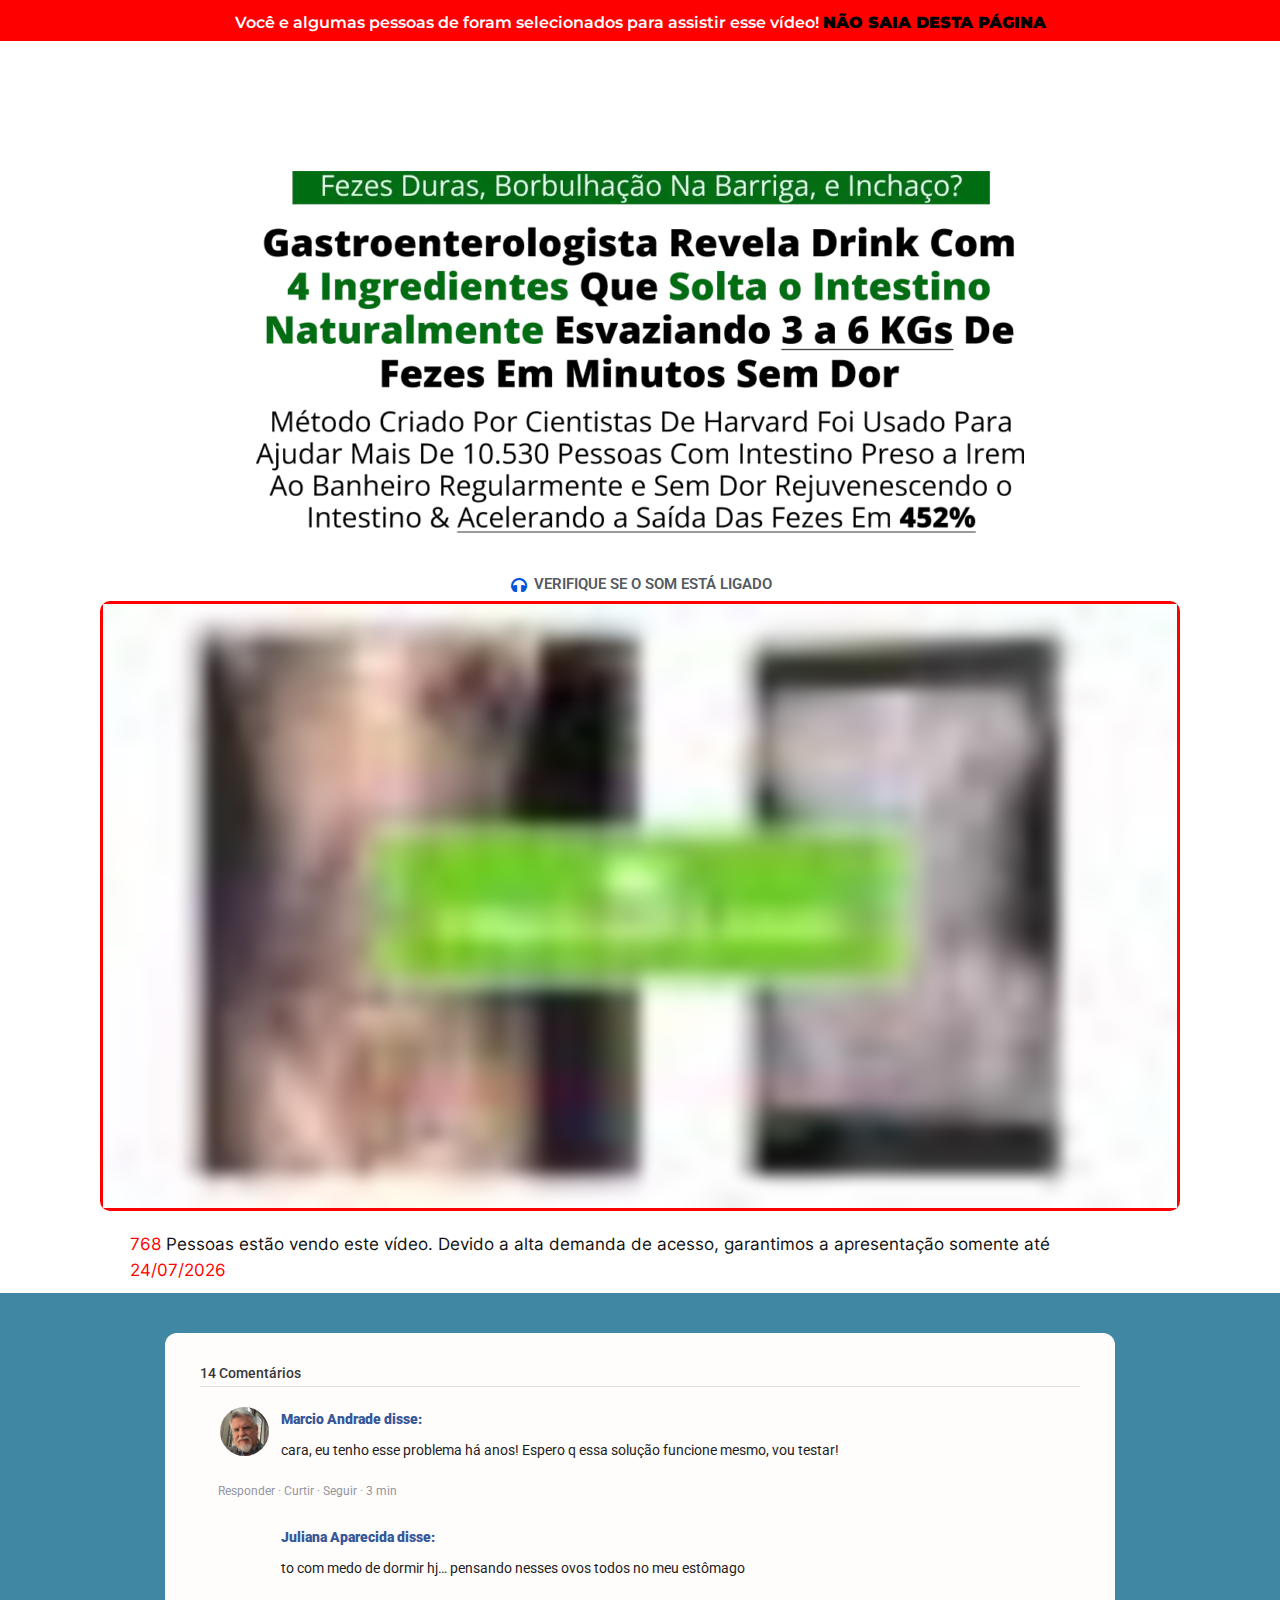
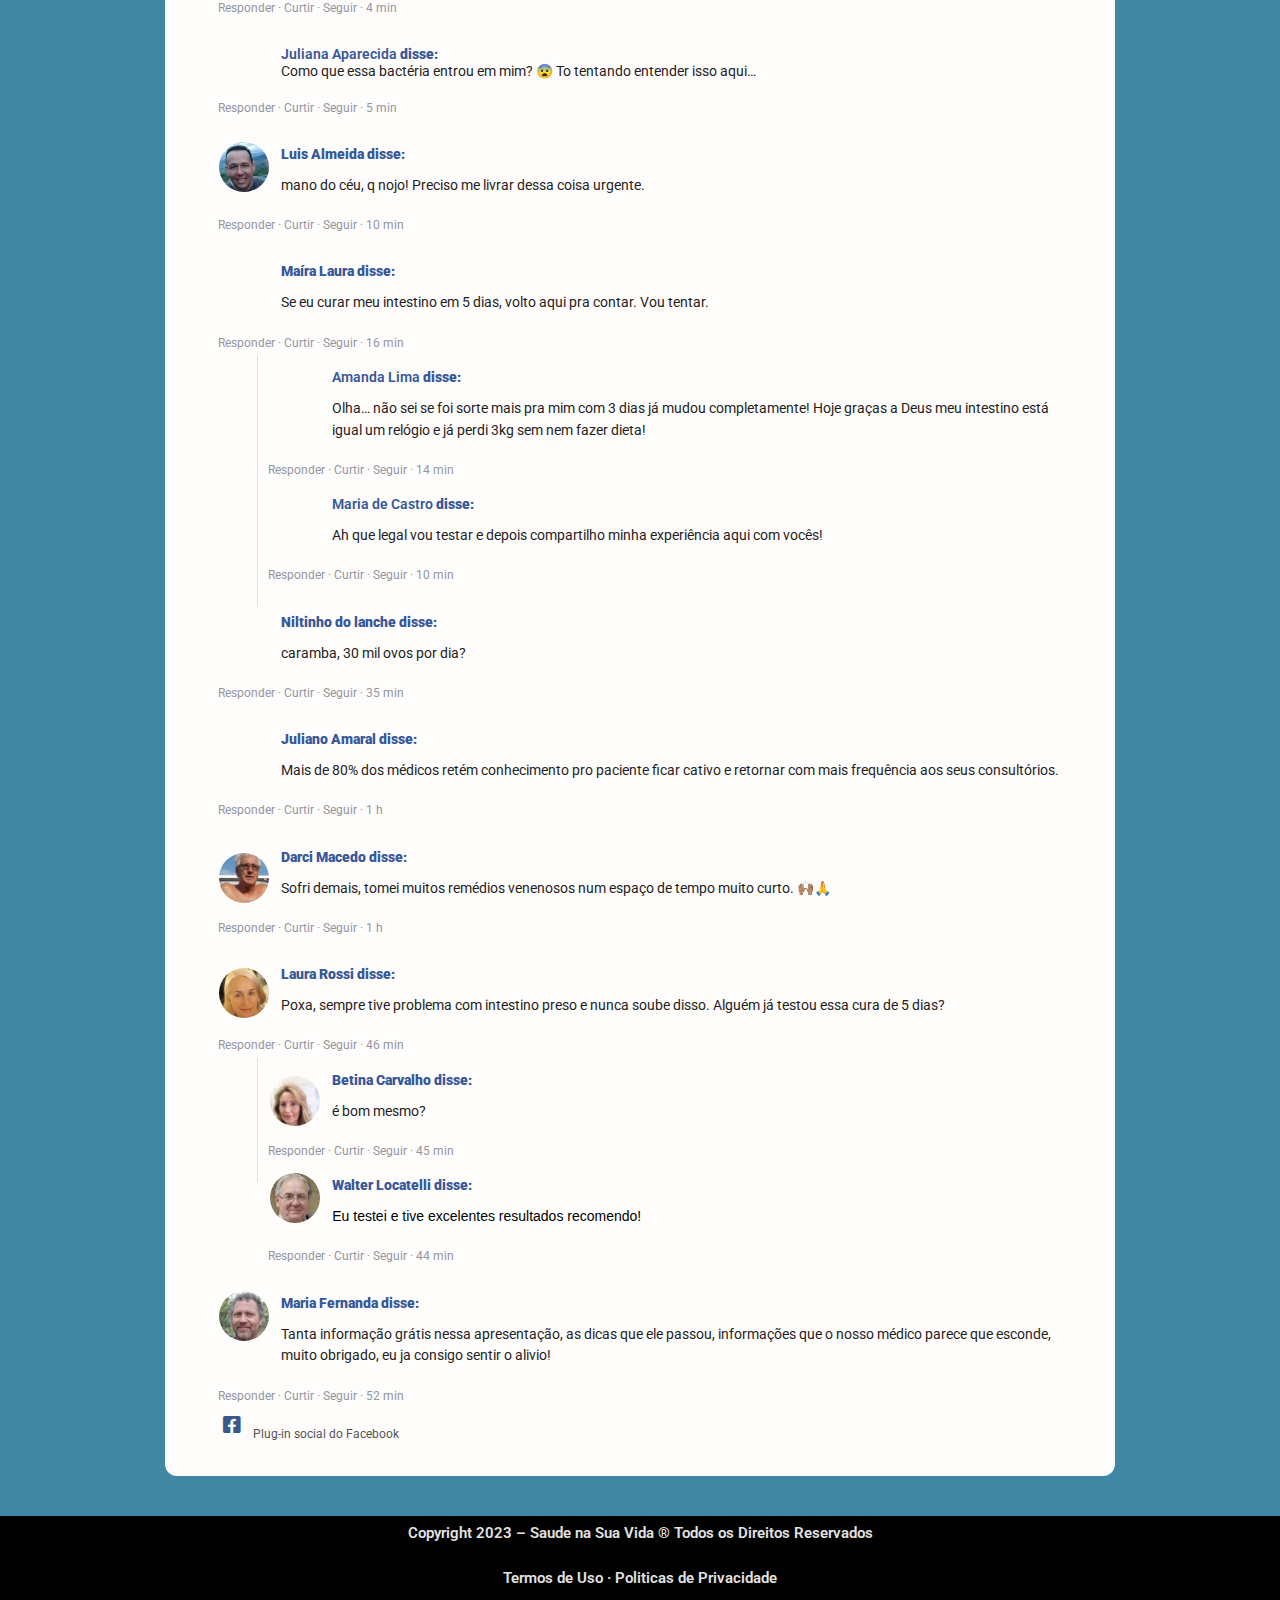
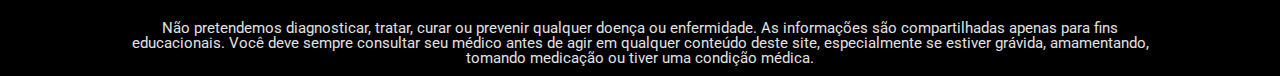
==== index.html @ 4ddf94df "Add files via upload" ====
<!DOCTYPE html><html lang="en-US"><head>
	<meta charset="UTF-8">
			<title>despertardigestivo – saudehoje.website</title>
		<meta name="viewport" content="width=device-width, initial-scale=1">
<meta name="robots" content="max-image-preview:large">
<title>despertardigestivo – saudehoje.website</title>
<link rel="alternate" type="application/rss+xml" title="saudehoje.website » Feed" href="https://saudehoje.website/?feed=rss2">
<link rel="alternate" type="application/rss+xml" title="saudehoje.website » Comments Feed" href="https://saudehoje.website/?feed=comments-rss2">
<script>
window._wpemojiSettings = {"baseUrl":"https:\/\/s.w.org\/images\/core\/emoji\/14.0.0\/72x72\/","ext":".png","svgUrl":"https:\/\/s.w.org\/images\/core\/emoji\/14.0.0\/svg\/","svgExt":".svg","source":{"concatemoji":"https:\/\/saudehoje.website\/wp-includes\/js\/wp-emoji-release.min.js?ver=6.4.2"}};
/*! This file is auto-generated */
!function(i,n){var o,s,e;function c(e){try{var t={supportTests:e,timestamp:(new Date).valueOf()};sessionStorage.setItem(o,JSON.stringify(t))}catch(e){}}function p(e,t,n){e.clearRect(0,0,e.canvas.width,e.canvas.height),e.fillText(t,0,0);var t=new Uint32Array(e.getImageData(0,0,e.canvas.width,e.canvas.height).data),r=(e.clearRect(0,0,e.canvas.width,e.canvas.height),e.fillText(n,0,0),new Uint32Array(e.getImageData(0,0,e.canvas.width,e.canvas.height).data));return t.every(function(e,t){return e===r[t]})}function u(e,t,n){switch(t){case"flag":return n(e,"\ud83c\udff3\ufe0f\u200d\u26a7\ufe0f","\ud83c\udff3\ufe0f\u200b\u26a7\ufe0f")?!1:!n(e,"\ud83c\uddfa\ud83c\uddf3","\ud83c\uddfa\u200b\ud83c\uddf3")&&!n(e,"\ud83c\udff4\udb40\udc67\udb40\udc62\udb40\udc65\udb40\udc6e\udb40\udc67\udb40\udc7f","\ud83c\udff4\u200b\udb40\udc67\u200b\udb40\udc62\u200b\udb40\udc65\u200b\udb40\udc6e\u200b\udb40\udc67\u200b\udb40\udc7f");case"emoji":return!n(e,"\ud83e\udef1\ud83c\udffb\u200d\ud83e\udef2\ud83c\udfff","\ud83e\udef1\ud83c\udffb\u200b\ud83e\udef2\ud83c\udfff")}return!1}function f(e,t,n){var r="undefined"!=typeof WorkerGlobalScope&&self instanceof WorkerGlobalScope?new OffscreenCanvas(300,150):i.createElement("canvas"),a=r.getContext("2d",{willReadFrequently:!0}),o=(a.textBaseline="top",a.font="600 32px Arial",{});return e.forEach(function(e){o[e]=t(a,e,n)}),o}function t(e){var t=i.createElement("script");t.src=e,t.defer=!0,i.head.appendChild(t)}"undefined"!=typeof Promise&&(o="wpEmojiSettingsSupports",s=["flag","emoji"],n.supports={everything:!0,everythingExceptFlag:!0},e=new Promise(function(e){i.addEventListener("DOMContentLoaded",e,{once:!0})}),new Promise(function(t){var n=function(){try{var e=JSON.parse(sessionStorage.getItem(o));if("object"==typeof e&&"number"==typeof e.timestamp&&(new Date).valueOf()<e.timestamp+604800&&"object"==typeof e.supportTests)return e.supportTests}catch(e){}return null}();if(!n){if("undefined"!=typeof Worker&&"undefined"!=typeof OffscreenCanvas&&"undefined"!=typeof URL&&URL.createObjectURL&&"undefined"!=typeof Blob)try{var e="postMessage("+f.toString()+"("+[JSON.stringify(s),u.toString(),p.toString()].join(",")+"));",r=new Blob([e],{type:"text/javascript"}),a=new Worker(URL.createObjectURL(r),{name:"wpTestEmojiSupports"});return void(a.onmessage=function(e){c(n=e.data),a.terminate(),t(n)})}catch(e){}c(n=f(s,u,p))}t(n)}).then(function(e){for(var t in e)n.supports[t]=e[t],n.supports.everything=n.supports.everything&&n.supports[t],"flag"!==t&&(n.supports.everythingExceptFlag=n.supports.everythingExceptFlag&&n.supports[t]);n.supports.everythingExceptFlag=n.supports.everythingExceptFlag&&!n.supports.flag,n.DOMReady=!1,n.readyCallback=function(){n.DOMReady=!0}}).then(function(){return e}).then(function(){var e;n.supports.everything||(n.readyCallback(),(e=n.source||{}).concatemoji?t(e.concatemoji):e.wpemoji&&e.twemoji&&(t(e.twemoji),t(e.wpemoji)))}))}((window,document),window._wpemojiSettings);
</script>
<style id="wp-emoji-styles-inline-css">

	img.wp-smiley, img.emoji {
		display: inline !important;
		border: none !important;
		box-shadow: none !important;
		height: 1em !important;
		width: 1em !important;
		margin: 0 0.07em !important;
		vertical-align: -0.1em !important;
		background: none !important;
		padding: 0 !important;
	}
</style>
<style id="wp-block-library-inline-css">
:root{--wp-admin-theme-color:#007cba;--wp-admin-theme-color--rgb:0,124,186;--wp-admin-theme-color-darker-10:#006ba1;--wp-admin-theme-color-darker-10--rgb:0,107,161;--wp-admin-theme-color-darker-20:#005a87;--wp-admin-theme-color-darker-20--rgb:0,90,135;--wp-admin-border-width-focus:2px;--wp-block-synced-color:#7a00df;--wp-block-synced-color--rgb:122,0,223}@media (min-resolution:192dpi){:root{--wp-admin-border-width-focus:1.5px}}.wp-element-button{cursor:pointer}:root{--wp--preset--font-size--normal:16px;--wp--preset--font-size--huge:42px}:root .has-very-light-gray-background-color{background-color:#eee}:root .has-very-dark-gray-background-color{background-color:#313131}:root .has-very-light-gray-color{color:#eee}:root .has-very-dark-gray-color{color:#313131}:root .has-vivid-green-cyan-to-vivid-cyan-blue-gradient-background{background:linear-gradient(135deg,#00d084,#0693e3)}:root .has-purple-crush-gradient-background{background:linear-gradient(135deg,#34e2e4,#4721fb 50%,#ab1dfe)}:root .has-hazy-dawn-gradient-background{background:linear-gradient(135deg,#faaca8,#dad0ec)}:root .has-subdued-olive-gradient-background{background:linear-gradient(135deg,#fafae1,#67a671)}:root .has-atomic-cream-gradient-background{background:linear-gradient(135deg,#fdd79a,#004a59)}:root .has-nightshade-gradient-background{background:linear-gradient(135deg,#330968,#31cdcf)}:root .has-midnight-gradient-background{background:linear-gradient(135deg,#020381,#2874fc)}.has-regular-font-size{font-size:1em}.has-larger-font-size{font-size:2.625em}.has-normal-font-size{font-size:var(--wp--preset--font-size--normal)}.has-huge-font-size{font-size:var(--wp--preset--font-size--huge)}.has-text-align-center{text-align:center}.has-text-align-left{text-align:left}.has-text-align-right{text-align:right}#end-resizable-editor-section{display:none}.aligncenter{clear:both}.items-justified-left{justify-content:flex-start}.items-justified-center{justify-content:center}.items-justified-right{justify-content:flex-end}.items-justified-space-between{justify-content:space-between}.screen-reader-text{clip:rect(1px,1px,1px,1px);word-wrap:normal!important;border:0;-webkit-clip-path:inset(50%);clip-path:inset(50%);height:1px;margin:-1px;overflow:hidden;padding:0;position:absolute;width:1px}.screen-reader-text:focus{clip:auto!important;background-color:#ddd;-webkit-clip-path:none;clip-path:none;color:#444;display:block;font-size:1em;height:auto;left:5px;line-height:normal;padding:15px 23px 14px;text-decoration:none;top:5px;width:auto;z-index:100000}html :where(.has-border-color){border-style:solid}html :where([style*=border-top-color]){border-top-style:solid}html :where([style*=border-right-color]){border-right-style:solid}html :where([style*=border-bottom-color]){border-bottom-style:solid}html :where([style*=border-left-color]){border-left-style:solid}html :where([style*=border-width]){border-style:solid}html :where([style*=border-top-width]){border-top-style:solid}html :where([style*=border-right-width]){border-right-style:solid}html :where([style*=border-bottom-width]){border-bottom-style:solid}html :where([style*=border-left-width]){border-left-style:solid}html :where(img[class*=wp-image-]){height:auto;max-width:100%}:where(figure){margin:0 0 1em}html :where(.is-position-sticky){--wp-admin--admin-bar--position-offset:var(--wp-admin--admin-bar--height,0px)}@media screen and (max-width:600px){html :where(.is-position-sticky){--wp-admin--admin-bar--position-offset:0px}}
</style>
<style id="global-styles-inline-css">
body{--wp--preset--color--black: #000000;--wp--preset--color--cyan-bluish-gray: #abb8c3;--wp--preset--color--white: #ffffff;--wp--preset--color--pale-pink: #f78da7;--wp--preset--color--vivid-red: #cf2e2e;--wp--preset--color--luminous-vivid-orange: #ff6900;--wp--preset--color--luminous-vivid-amber: #fcb900;--wp--preset--color--light-green-cyan: #7bdcb5;--wp--preset--color--vivid-green-cyan: #00d084;--wp--preset--color--pale-cyan-blue: #8ed1fc;--wp--preset--color--vivid-cyan-blue: #0693e3;--wp--preset--color--vivid-purple: #9b51e0;--wp--preset--color--base: #f9f9f9;--wp--preset--color--base-2: #ffffff;--wp--preset--color--contrast: #111111;--wp--preset--color--contrast-2: #636363;--wp--preset--color--contrast-3: #A4A4A4;--wp--preset--color--accent: #cfcabe;--wp--preset--color--accent-2: #c2a990;--wp--preset--color--accent-3: #d8613c;--wp--preset--color--accent-4: #b1c5a4;--wp--preset--color--accent-5: #b5bdbc;--wp--preset--gradient--vivid-cyan-blue-to-vivid-purple: linear-gradient(135deg,rgba(6,147,227,1) 0%,rgb(155,81,224) 100%);--wp--preset--gradient--light-green-cyan-to-vivid-green-cyan: linear-gradient(135deg,rgb(122,220,180) 0%,rgb(0,208,130) 100%);--wp--preset--gradient--luminous-vivid-amber-to-luminous-vivid-orange: linear-gradient(135deg,rgba(252,185,0,1) 0%,rgba(255,105,0,1) 100%);--wp--preset--gradient--luminous-vivid-orange-to-vivid-red: linear-gradient(135deg,rgba(255,105,0,1) 0%,rgb(207,46,46) 100%);--wp--preset--gradient--very-light-gray-to-cyan-bluish-gray: linear-gradient(135deg,rgb(238,238,238) 0%,rgb(169,184,195) 100%);--wp--preset--gradient--cool-to-warm-spectrum: linear-gradient(135deg,rgb(74,234,220) 0%,rgb(151,120,209) 20%,rgb(207,42,186) 40%,rgb(238,44,130) 60%,rgb(251,105,98) 80%,rgb(254,248,76) 100%);--wp--preset--gradient--blush-light-purple: linear-gradient(135deg,rgb(255,206,236) 0%,rgb(152,150,240) 100%);--wp--preset--gradient--blush-bordeaux: linear-gradient(135deg,rgb(254,205,165) 0%,rgb(254,45,45) 50%,rgb(107,0,62) 100%);--wp--preset--gradient--luminous-dusk: linear-gradient(135deg,rgb(255,203,112) 0%,rgb(199,81,192) 50%,rgb(65,88,208) 100%);--wp--preset--gradient--pale-ocean: linear-gradient(135deg,rgb(255,245,203) 0%,rgb(182,227,212) 50%,rgb(51,167,181) 100%);--wp--preset--gradient--electric-grass: linear-gradient(135deg,rgb(202,248,128) 0%,rgb(113,206,126) 100%);--wp--preset--gradient--midnight: linear-gradient(135deg,rgb(2,3,129) 0%,rgb(40,116,252) 100%);--wp--preset--gradient--gradient-1: linear-gradient(to bottom, #cfcabe 0%, #F9F9F9 100%);--wp--preset--gradient--gradient-2: linear-gradient(to bottom, #C2A990 0%, #F9F9F9 100%);--wp--preset--gradient--gradient-3: linear-gradient(to bottom, #D8613C 0%, #F9F9F9 100%);--wp--preset--gradient--gradient-4: linear-gradient(to bottom, #B1C5A4 0%, #F9F9F9 100%);--wp--preset--gradient--gradient-5: linear-gradient(to bottom, #B5BDBC 0%, #F9F9F9 100%);--wp--preset--gradient--gradient-6: linear-gradient(to bottom, #A4A4A4 0%, #F9F9F9 100%);--wp--preset--gradient--gradient-7: linear-gradient(to bottom, #cfcabe 50%, #F9F9F9 50%);--wp--preset--gradient--gradient-8: linear-gradient(to bottom, #C2A990 50%, #F9F9F9 50%);--wp--preset--gradient--gradient-9: linear-gradient(to bottom, #D8613C 50%, #F9F9F9 50%);--wp--preset--gradient--gradient-10: linear-gradient(to bottom, #B1C5A4 50%, #F9F9F9 50%);--wp--preset--gradient--gradient-11: linear-gradient(to bottom, #B5BDBC 50%, #F9F9F9 50%);--wp--preset--gradient--gradient-12: linear-gradient(to bottom, #A4A4A4 50%, #F9F9F9 50%);--wp--preset--font-size--small: 0.9rem;--wp--preset--font-size--medium: 1.05rem;--wp--preset--font-size--large: clamp(1.39rem, 1.39rem + ((1vw - 0.2rem) * 0.767), 1.85rem);--wp--preset--font-size--x-large: clamp(1.85rem, 1.85rem + ((1vw - 0.2rem) * 1.083), 2.5rem);--wp--preset--font-size--xx-large: clamp(2.5rem, 2.5rem + ((1vw - 0.2rem) * 1.283), 3.27rem);--wp--preset--font-family--body: "Inter", sans-serif;--wp--preset--font-family--heading: Cardo;--wp--preset--font-family--system-sans-serif: -apple-system, BlinkMacSystemFont, avenir next, avenir, segoe ui, helvetica neue, helvetica, Cantarell, Ubuntu, roboto, noto, arial, sans-serif;--wp--preset--font-family--system-serif: Iowan Old Style, Apple Garamond, Baskerville, Times New Roman, Droid Serif, Times, Source Serif Pro, serif, Apple Color Emoji, Segoe UI Emoji, Segoe UI Symbol;--wp--preset--spacing--10: 1rem;--wp--preset--spacing--20: min(1.5rem, 2vw);--wp--preset--spacing--30: min(2.5rem, 3vw);--wp--preset--spacing--40: min(4rem, 5vw);--wp--preset--spacing--50: min(6.5rem, 8vw);--wp--preset--spacing--60: min(10.5rem, 13vw);--wp--preset--shadow--natural: 6px 6px 9px rgba(0, 0, 0, 0.2);--wp--preset--shadow--deep: 12px 12px 50px rgba(0, 0, 0, 0.4);--wp--preset--shadow--sharp: 6px 6px 0px rgba(0, 0, 0, 0.2);--wp--preset--shadow--outlined: 6px 6px 0px -3px rgba(255, 255, 255, 1), 6px 6px rgba(0, 0, 0, 1);--wp--preset--shadow--crisp: 6px 6px 0px rgba(0, 0, 0, 1);}body { margin: 0;--wp--style--global--content-size: 620px;--wp--style--global--wide-size: 1280px; }.wp-site-blocks { padding-top: var(--wp--style--root--padding-top); padding-bottom: var(--wp--style--root--padding-bottom); }.has-global-padding { padding-right: var(--wp--style--root--padding-right); padding-left: var(--wp--style--root--padding-left); }.has-global-padding :where(.has-global-padding:not(.wp-block-block)) { padding-right: 0; padding-left: 0; }.has-global-padding > .alignfull { margin-right: calc(var(--wp--style--root--padding-right) * -1); margin-left: calc(var(--wp--style--root--padding-left) * -1); }.has-global-padding :where(.has-global-padding:not(.wp-block-block)) > .alignfull { margin-right: 0; margin-left: 0; }.has-global-padding > .alignfull:where(:not(.has-global-padding):not(.is-layout-flex):not(.is-layout-grid)) > :where([class*="wp-block-"]:not(.alignfull):not([class*="__"]),p,h1,h2,h3,h4,h5,h6,ul,ol) { padding-right: var(--wp--style--root--padding-right); padding-left: var(--wp--style--root--padding-left); }.has-global-padding :where(.has-global-padding) > .alignfull:where(:not(.has-global-padding)) > :where([class*="wp-block-"]:not(.alignfull):not([class*="__"]),p,h1,h2,h3,h4,h5,h6,ul,ol) { padding-right: 0; padding-left: 0; }.wp-site-blocks > .alignleft { float: left; margin-right: 2em; }.wp-site-blocks > .alignright { float: right; margin-left: 2em; }.wp-site-blocks > .aligncenter { justify-content: center; margin-left: auto; margin-right: auto; }:where(.wp-site-blocks) > * { margin-block-start: 1.2rem; margin-block-end: 0; }:where(.wp-site-blocks) > :first-child:first-child { margin-block-start: 0; }:where(.wp-site-blocks) > :last-child:last-child { margin-block-end: 0; }body { --wp--style--block-gap: 1.2rem; }:where(body .is-layout-flow)  > :first-child:first-child{margin-block-start: 0;}:where(body .is-layout-flow)  > :last-child:last-child{margin-block-end: 0;}:where(body .is-layout-flow)  > *{margin-block-start: 1.2rem;margin-block-end: 0;}:where(body .is-layout-constrained)  > :first-child:first-child{margin-block-start: 0;}:where(body .is-layout-constrained)  > :last-child:last-child{margin-block-end: 0;}:where(body .is-layout-constrained)  > *{margin-block-start: 1.2rem;margin-block-end: 0;}:where(body .is-layout-flex) {gap: 1.2rem;}:where(body .is-layout-grid) {gap: 1.2rem;}body .is-layout-flow > .alignleft{float: left;margin-inline-start: 0;margin-inline-end: 2em;}body .is-layout-flow > .alignright{float: right;margin-inline-start: 2em;margin-inline-end: 0;}body .is-layout-flow > .aligncenter{margin-left: auto !important;margin-right: auto !important;}body .is-layout-constrained > .alignleft{float: left;margin-inline-start: 0;margin-inline-end: 2em;}body .is-layout-constrained > .alignright{float: right;margin-inline-start: 2em;margin-inline-end: 0;}body .is-layout-constrained > .aligncenter{margin-left: auto !important;margin-right: auto !important;}body .is-layout-constrained > :where(:not(.alignleft):not(.alignright):not(.alignfull)){max-width: var(--wp--style--global--content-size);margin-left: auto !important;margin-right: auto !important;}body .is-layout-constrained > .alignwide{max-width: var(--wp--style--global--wide-size);}body .is-layout-flex{display: flex;}body .is-layout-flex{flex-wrap: wrap;align-items: center;}body .is-layout-flex > *{margin: 0;}body .is-layout-grid{display: grid;}body .is-layout-grid > *{margin: 0;}body{background-color: var(--wp--preset--color--base);color: var(--wp--preset--color--contrast);font-family: var(--wp--preset--font-family--body);font-size: var(--wp--preset--font-size--medium);font-style: normal;font-weight: 400;line-height: 1.55;--wp--style--root--padding-top: 0px;--wp--style--root--padding-right: var(--wp--preset--spacing--50);--wp--style--root--padding-bottom: 0px;--wp--style--root--padding-left: var(--wp--preset--spacing--50);}a:where(:not(.wp-element-button)){color: var(--wp--preset--color--contrast);text-decoration: underline;}a:where(:not(.wp-element-button)):hover{text-decoration: none;}h1, h2, h3, h4, h5, h6{color: var(--wp--preset--color--contrast);font-family: var(--wp--preset--font-family--heading);font-weight: 400;line-height: 1.2;}h1{font-size: var(--wp--preset--font-size--xx-large);line-height: 1.15;}h2{font-size: var(--wp--preset--font-size--x-large);}h3{font-size: var(--wp--preset--font-size--large);}h4{font-size: clamp(1.1rem, 1.1rem + ((1vw - 0.2rem) * 0.767), 1.5rem);}h5{font-size: var(--wp--preset--font-size--medium);}h6{font-size: var(--wp--preset--font-size--small);}.wp-element-button, .wp-block-button__link{background-color: var(--wp--preset--color--contrast);border-radius: .33rem;border-color: var(--wp--preset--color--contrast);border-width: 0;color: var(--wp--preset--color--base);font-family: inherit;font-size: var(--wp--preset--font-size--small);font-style: normal;font-weight: 500;line-height: inherit;padding-top: 0.6rem;padding-right: 1rem;padding-bottom: 0.6rem;padding-left: 1rem;text-decoration: none;}.wp-element-button:hover, .wp-block-button__link:hover{background-color: var(--wp--preset--color--contrast-2);border-color: var(--wp--preset--color--contrast-2);color: var(--wp--preset--color--base);}.wp-element-button:focus, .wp-block-button__link:focus{background-color: var(--wp--preset--color--contrast-2);border-color: var(--wp--preset--color--contrast-2);color: var(--wp--preset--color--base);outline-color: var(--wp--preset--color--contrast);outline-offset: 2px;outline-style: dotted;outline-width: 1px;}.wp-element-button:active, .wp-block-button__link:active{background-color: var(--wp--preset--color--contrast);color: var(--wp--preset--color--base);}.wp-element-caption, .wp-block-audio figcaption, .wp-block-embed figcaption, .wp-block-gallery figcaption, .wp-block-image figcaption, .wp-block-table figcaption, .wp-block-video figcaption{color: var(--wp--preset--color--contrast-2);font-family: var(--wp--preset--font-family--body);font-size: 0.8rem;}.has-black-color{color: var(--wp--preset--color--black) !important;}.has-cyan-bluish-gray-color{color: var(--wp--preset--color--cyan-bluish-gray) !important;}.has-white-color{color: var(--wp--preset--color--white) !important;}.has-pale-pink-color{color: var(--wp--preset--color--pale-pink) !important;}.has-vivid-red-color{color: var(--wp--preset--color--vivid-red) !important;}.has-luminous-vivid-orange-color{color: var(--wp--preset--color--luminous-vivid-orange) !important;}.has-luminous-vivid-amber-color{color: var(--wp--preset--color--luminous-vivid-amber) !important;}.has-light-green-cyan-color{color: var(--wp--preset--color--light-green-cyan) !important;}.has-vivid-green-cyan-color{color: var(--wp--preset--color--vivid-green-cyan) !important;}.has-pale-cyan-blue-color{color: var(--wp--preset--color--pale-cyan-blue) !important;}.has-vivid-cyan-blue-color{color: var(--wp--preset--color--vivid-cyan-blue) !important;}.has-vivid-purple-color{color: var(--wp--preset--color--vivid-purple) !important;}.has-base-color{color: var(--wp--preset--color--base) !important;}.has-base-2-color{color: var(--wp--preset--color--base-2) !important;}.has-contrast-color{color: var(--wp--preset--color--contrast) !important;}.has-contrast-2-color{color: var(--wp--preset--color--contrast-2) !important;}.has-contrast-3-color{color: var(--wp--preset--color--contrast-3) !important;}.has-accent-color{color: var(--wp--preset--color--accent) !important;}.has-accent-2-color{color: var(--wp--preset--color--accent-2) !important;}.has-accent-3-color{color: var(--wp--preset--color--accent-3) !important;}.has-accent-4-color{color: var(--wp--preset--color--accent-4) !important;}.has-accent-5-color{color: var(--wp--preset--color--accent-5) !important;}.has-black-background-color{background-color: var(--wp--preset--color--black) !important;}.has-cyan-bluish-gray-background-color{background-color: var(--wp--preset--color--cyan-bluish-gray) !important;}.has-white-background-color{background-color: var(--wp--preset--color--white) !important;}.has-pale-pink-background-color{background-color: var(--wp--preset--color--pale-pink) !important;}.has-vivid-red-background-color{background-color: var(--wp--preset--color--vivid-red) !important;}.has-luminous-vivid-orange-background-color{background-color: var(--wp--preset--color--luminous-vivid-orange) !important;}.has-luminous-vivid-amber-background-color{background-color: var(--wp--preset--color--luminous-vivid-amber) !important;}.has-light-green-cyan-background-color{background-color: var(--wp--preset--color--light-green-cyan) !important;}.has-vivid-green-cyan-background-color{background-color: var(--wp--preset--color--vivid-green-cyan) !important;}.has-pale-cyan-blue-background-color{background-color: var(--wp--preset--color--pale-cyan-blue) !important;}.has-vivid-cyan-blue-background-color{background-color: var(--wp--preset--color--vivid-cyan-blue) !important;}.has-vivid-purple-background-color{background-color: var(--wp--preset--color--vivid-purple) !important;}.has-base-background-color{background-color: var(--wp--preset--color--base) !important;}.has-base-2-background-color{background-color: var(--wp--preset--color--base-2) !important;}.has-contrast-background-color{background-color: var(--wp--preset--color--contrast) !important;}.has-contrast-2-background-color{background-color: var(--wp--preset--color--contrast-2) !important;}.has-contrast-3-background-color{background-color: var(--wp--preset--color--contrast-3) !important;}.has-accent-background-color{background-color: var(--wp--preset--color--accent) !important;}.has-accent-2-background-color{background-color: var(--wp--preset--color--accent-2) !important;}.has-accent-3-background-color{background-color: var(--wp--preset--color--accent-3) !important;}.has-accent-4-background-color{background-color: var(--wp--preset--color--accent-4) !important;}.has-accent-5-background-color{background-color: var(--wp--preset--color--accent-5) !important;}.has-black-border-color{border-color: var(--wp--preset--color--black) !important;}.has-cyan-bluish-gray-border-color{border-color: var(--wp--preset--color--cyan-bluish-gray) !important;}.has-white-border-color{border-color: var(--wp--preset--color--white) !important;}.has-pale-pink-border-color{border-color: var(--wp--preset--color--pale-pink) !important;}.has-vivid-red-border-color{border-color: var(--wp--preset--color--vivid-red) !important;}.has-luminous-vivid-orange-border-color{border-color: var(--wp--preset--color--luminous-vivid-orange) !important;}.has-luminous-vivid-amber-border-color{border-color: var(--wp--preset--color--luminous-vivid-amber) !important;}.has-light-green-cyan-border-color{border-color: var(--wp--preset--color--light-green-cyan) !important;}.has-vivid-green-cyan-border-color{border-color: var(--wp--preset--color--vivid-green-cyan) !important;}.has-pale-cyan-blue-border-color{border-color: var(--wp--preset--color--pale-cyan-blue) !important;}.has-vivid-cyan-blue-border-color{border-color: var(--wp--preset--color--vivid-cyan-blue) !important;}.has-vivid-purple-border-color{border-color: var(--wp--preset--color--vivid-purple) !important;}.has-base-border-color{border-color: var(--wp--preset--color--base) !important;}.has-base-2-border-color{border-color: var(--wp--preset--color--base-2) !important;}.has-contrast-border-color{border-color: var(--wp--preset--color--contrast) !important;}.has-contrast-2-border-color{border-color: var(--wp--preset--color--contrast-2) !important;}.has-contrast-3-border-color{border-color: var(--wp--preset--color--contrast-3) !important;}.has-accent-border-color{border-color: var(--wp--preset--color--accent) !important;}.has-accent-2-border-color{border-color: var(--wp--preset--color--accent-2) !important;}.has-accent-3-border-color{border-color: var(--wp--preset--color--accent-3) !important;}.has-accent-4-border-color{border-color: var(--wp--preset--color--accent-4) !important;}.has-accent-5-border-color{border-color: var(--wp--preset--color--accent-5) !important;}.has-vivid-cyan-blue-to-vivid-purple-gradient-background{background: var(--wp--preset--gradient--vivid-cyan-blue-to-vivid-purple) !important;}.has-light-green-cyan-to-vivid-green-cyan-gradient-background{background: var(--wp--preset--gradient--light-green-cyan-to-vivid-green-cyan) !important;}.has-luminous-vivid-amber-to-luminous-vivid-orange-gradient-background{background: var(--wp--preset--gradient--luminous-vivid-amber-to-luminous-vivid-orange) !important;}.has-luminous-vivid-orange-to-vivid-red-gradient-background{background: var(--wp--preset--gradient--luminous-vivid-orange-to-vivid-red) !important;}.has-very-light-gray-to-cyan-bluish-gray-gradient-background{background: var(--wp--preset--gradient--very-light-gray-to-cyan-bluish-gray) !important;}.has-cool-to-warm-spectrum-gradient-background{background: var(--wp--preset--gradient--cool-to-warm-spectrum) !important;}.has-blush-light-purple-gradient-background{background: var(--wp--preset--gradient--blush-light-purple) !important;}.has-blush-bordeaux-gradient-background{background: var(--wp--preset--gradient--blush-bordeaux) !important;}.has-luminous-dusk-gradient-background{background: var(--wp--preset--gradient--luminous-dusk) !important;}.has-pale-ocean-gradient-background{background: var(--wp--preset--gradient--pale-ocean) !important;}.has-electric-grass-gradient-background{background: var(--wp--preset--gradient--electric-grass) !important;}.has-midnight-gradient-background{background: var(--wp--preset--gradient--midnight) !important;}.has-gradient-1-gradient-background{background: var(--wp--preset--gradient--gradient-1) !important;}.has-gradient-2-gradient-background{background: var(--wp--preset--gradient--gradient-2) !important;}.has-gradient-3-gradient-background{background: var(--wp--preset--gradient--gradient-3) !important;}.has-gradient-4-gradient-background{background: var(--wp--preset--gradient--gradient-4) !important;}.has-gradient-5-gradient-background{background: var(--wp--preset--gradient--gradient-5) !important;}.has-gradient-6-gradient-background{background: var(--wp--preset--gradient--gradient-6) !important;}.has-gradient-7-gradient-background{background: var(--wp--preset--gradient--gradient-7) !important;}.has-gradient-8-gradient-background{background: var(--wp--preset--gradient--gradient-8) !important;}.has-gradient-9-gradient-background{background: var(--wp--preset--gradient--gradient-9) !important;}.has-gradient-10-gradient-background{background: var(--wp--preset--gradient--gradient-10) !important;}.has-gradient-11-gradient-background{background: var(--wp--preset--gradient--gradient-11) !important;}.has-gradient-12-gradient-background{background: var(--wp--preset--gradient--gradient-12) !important;}.has-small-font-size{font-size: var(--wp--preset--font-size--small) !important;}.has-medium-font-size{font-size: var(--wp--preset--font-size--medium) !important;}.has-large-font-size{font-size: var(--wp--preset--font-size--large) !important;}.has-x-large-font-size{font-size: var(--wp--preset--font-size--x-large) !important;}.has-xx-large-font-size{font-size: var(--wp--preset--font-size--xx-large) !important;}.has-body-font-family{font-family: var(--wp--preset--font-family--body) !important;}.has-heading-font-family{font-family: var(--wp--preset--font-family--heading) !important;}.has-system-sans-serif-font-family{font-family: var(--wp--preset--font-family--system-sans-serif) !important;}.has-system-serif-font-family{font-family: var(--wp--preset--font-family--system-serif) !important;}
.wp-block-calendar.wp-block-calendar table:where(:not(.has-text-color)) th{background-color:var(--wp--preset--color--contrast-2);color:var(--wp--preset--color--base);border-color:var(--wp--preset--color--contrast-2)}.wp-block-calendar table:where(:not(.has-text-color)) td{border-color:var(--wp--preset--color--contrast-2)}.wp-block-categories{}.wp-block-categories{list-style-type:none;}.wp-block-categories li{margin-bottom: 0.5rem;}.wp-block-post-comments-form{}.wp-block-post-comments-form textarea, .wp-block-post-comments-form input{border-radius:.33rem}.wp-block-loginout{}.wp-block-loginout input{border-radius:.33rem;padding:calc(0.667em + 2px);border:1px solid #949494;}.wp-block-post-terms{}.wp-block-post-terms .wp-block-post-terms__prefix{color: var(--wp--preset--color--contrast-2);}.wp-block-query-title{}.wp-block-query-title span{font-style: italic;}.wp-block-quote{}.wp-block-quote :where(p){margin-block-start:0;margin-block-end:calc(var(--wp--preset--spacing--10) + 0.5rem);}.wp-block-quote :where(:last-child){margin-block-end:0;}.wp-block-quote.has-text-align-right.is-style-plain, .rtl .is-style-plain.wp-block-quote:not(.has-text-align-center):not(.has-text-align-left){border-width: 0 2px 0 0;padding-left:calc(var(--wp--preset--spacing--20) + 0.5rem);padding-right:calc(var(--wp--preset--spacing--20) + 0.5rem);}.wp-block-quote.has-text-align-left.is-style-plain, body:not(.rtl) .is-style-plain.wp-block-quote:not(.has-text-align-center):not(.has-text-align-right){border-width: 0 0 0 2px;padding-left:calc(var(--wp--preset--spacing--20) + 0.5rem);padding-right:calc(var(--wp--preset--spacing--20) + 0.5rem)}.wp-block-search{}.wp-block-search .wp-block-search__input{border-radius:.33rem}.wp-block-separator{}.wp-block-separator:not(.is-style-wide):not(.is-style-dots):not(.alignwide):not(.alignfull){width: var(--wp--preset--spacing--60)}
</style>
<style id="wp-block-template-skip-link-inline-css">

		.skip-link.screen-reader-text {
			border: 0;
			clip: rect(1px,1px,1px,1px);
			clip-path: inset(50%);
			height: 1px;
			margin: -1px;
			overflow: hidden;
			padding: 0;
			position: absolute !important;
			width: 1px;
			word-wrap: normal !important;
		}

		.skip-link.screen-reader-text:focus {
			background-color: #eee;
			clip: auto !important;
			clip-path: none;
			color: #444;
			display: block;
			font-size: 1em;
			height: auto;
			left: 5px;
			line-height: normal;
			padding: 15px 23px 14px;
			text-decoration: none;
			top: 5px;
			width: auto;
			z-index: 100000;
		}
</style>
<link rel="stylesheet" id="elementor-icons-css" href="../saudehoje.website/wp-content/plugins/elementor/assets/lib/eicons/css/elementor-icons.min_ver%3D5.23.0.css" media="all">
<link rel="stylesheet" id="elementor-frontend-css" href="../saudehoje.website/wp-content/plugins/elementor/assets/css/frontend-lite.min_ver%3D3.17.3.css" media="all">
<link rel="stylesheet" id="swiper-css" href="../saudehoje.website/wp-content/plugins/elementor/assets/lib/swiper/v8/css/swiper.min_ver%3D8.4.5.css" media="all">
<link rel="stylesheet" id="elementor-post-7-css" href="../saudehoje.website/wp-content/uploads/elementor/css/post-7_ver%3D1700154233.css" media="all">
<link rel="stylesheet" id="elementor-pro-css" href="../saudehoje.website/wp-content/plugins/pro-elements/assets/css/frontend-lite.min_ver%3D3.8.0.css" media="all">
<link rel="stylesheet" id="elementor-global-css" href="../saudehoje.website/wp-content/uploads/elementor/css/global_ver%3D1700154233.css" media="all">
<link rel="stylesheet" id="elementor-post-17-css" href="../saudehoje.website/wp-content/uploads/elementor/css/post-17_ver%3D1705979746.css" media="all">
<link rel="stylesheet" id="google-fonts-1-css" href="https://fonts.googleapis.com/css?family=Roboto%3A100%2C100italic%2C200%2C200italic%2C300%2C300italic%2C400%2C400italic%2C500%2C500italic%2C600%2C600italic%2C700%2C700italic%2C800%2C800italic%2C900%2C900italic%7CRoboto+Slab%3A100%2C100italic%2C200%2C200italic%2C300%2C300italic%2C400%2C400italic%2C500%2C500italic%2C600%2C600italic%2C700%2C700italic%2C800%2C800italic%2C900%2C900italic%7CMontserrat%3A100%2C100italic%2C200%2C200italic%2C300%2C300italic%2C400%2C400italic%2C500%2C500italic%2C600%2C600italic%2C700%2C700italic%2C800%2C800italic%2C900%2C900italic&amp;display=swap&amp;ver=6.4.2" media="all">
<link rel="stylesheet" id="elementor-icons-shared-0-css" href="../saudehoje.website/wp-content/plugins/elementor/assets/lib/font-awesome/css/fontawesome.min_ver%3D5.15.3.css" media="all">
<link rel="stylesheet" id="elementor-icons-fa-solid-css" href="../saudehoje.website/wp-content/plugins/elementor/assets/lib/font-awesome/css/solid.min_ver%3D5.15.3.css" media="all">
<link rel="stylesheet" id="elementor-icons-fa-brands-css" href="../saudehoje.website/wp-content/plugins/elementor/assets/lib/font-awesome/css/brands.min_ver%3D5.15.3.css" media="all">
<link rel="preconnect" href="https://fonts.gstatic.com/" crossorigin=""><link rel="https://api.w.org/" href="https://saudehoje.website/index.php?rest_route=/"><link rel="alternate" type="application/json" href="https://saudehoje.website/index.php?rest_route=/wp/v2/pages/17"><link rel="EditURI" type="application/rsd+xml" title="RSD" href="https://saudehoje.website/xmlrpc.php?rsd">
<meta name="generator" content="WordPress 6.4.2">
<link rel="canonical" href="https://saudehoje.website/?page_id=17">
<link rel="shortlink" href="https://saudehoje.website/?p=17">
<link rel="alternate" type="application/json+oembed" href="https://saudehoje.website/index.php?rest_route=%2Foembed%2F1.0%2Fembed&amp;url=https%3A%2F%2Fsaudehoje.website%2F%3Fpage_id%3D17">
<link rel="alternate" type="text/xml+oembed" href="https://saudehoje.website/index.php?rest_route=%2Foembed%2F1.0%2Fembed&amp;url=https%3A%2F%2Fsaudehoje.website%2F%3Fpage_id%3D17&amp;format=xml">
<meta name="generator" content="Elementor 3.17.3; features: e_dom_optimization, e_optimized_assets_loading, e_optimized_css_loading, additional_custom_breakpoints, block_editor_assets_optimize, e_image_loading_optimization; settings: css_print_method-external, google_font-enabled, font_display-swap">
<style id="wp-fonts-local">
@font-face{font-family:Inter;font-style:normal;font-weight:300 900;font-display:fallback;src:url('../saudehoje.website/wp-content/themes/twentytwentyfour/assets/fonts/inter/Inter-VariableFont_slnt%2Cwght.woff2') format('woff2');font-stretch:normal;}
@font-face{font-family:Cardo;font-style:normal;font-weight:400;font-display:fallback;src:url('../saudehoje.website/wp-content/themes/twentytwentyfour/assets/fonts/cardo/cardo_normal_400.woff2') format('woff2');}
@font-face{font-family:Cardo;font-style:italic;font-weight:400;font-display:fallback;src:url('../saudehoje.website/wp-content/themes/twentytwentyfour/assets/fonts/cardo/cardo_italic_400.woff2') format('woff2');}
@font-face{font-family:Cardo;font-style:normal;font-weight:700;font-display:fallback;src:url('../saudehoje.website/wp-content/themes/twentytwentyfour/assets/fonts/cardo/cardo_normal_700.woff2') format('woff2');}
</style>
<link rel="icon" href="../saudehoje.website/wp-content/uploads/2023/11/icone-wordpress-150x150.jpg" sizes="32x32">
<link rel="icon" href="../saudehoje.website/wp-content/uploads/2023/11/icone-wordpress-300x300.jpg" sizes="192x192">
<link rel="apple-touch-icon" href="../saudehoje.website/wp-content/uploads/2023/11/icone-wordpress-300x300.jpg">
<meta name="msapplication-TileImage" content="https://saudehoje.website/wp-content/uploads/2023/11/icone-wordpress-300x300.jpg">
	<meta name="viewport" content="width=device-width, initial-scale=1.0, viewport-fit=cover"></head>
<body class="page-template page-template-elementor_canvas page page-id-17 wp-custom-logo wp-embed-responsive elementor-default elementor-template-canvas elementor-kit-7 elementor-page elementor-page-17">
			<div data-elementor-type="wp-page" data-elementor-id="17" class="elementor elementor-17">
									<section class="elementor-section elementor-top-section elementor-element elementor-element-7d9e1ebd elementor-section-boxed elementor-section-height-default elementor-section-height-default" data-id="7d9e1ebd" data-element_type="section" data-settings="{&quot;background_background&quot;:&quot;classic&quot;}">
						<div class="elementor-container elementor-column-gap-default">
					<div class="elementor-column elementor-col-100 elementor-top-column elementor-element elementor-element-a8e7d69" data-id="a8e7d69" data-element_type="column">
			<div class="elementor-widget-wrap elementor-element-populated">
								<div class="elementor-element elementor-element-2a008f29 elementor-widget elementor-widget-heading" data-id="2a008f29" data-element_type="widget" data-widget_type="heading.default">
				<div class="elementor-widget-container">
			<style>/*! elementor - v3.17.0 - 08-11-2023 */
.elementor-heading-title{padding:0;margin:0;line-height:1}.elementor-widget-heading .elementor-heading-title[class*=elementor-size-]>a{color:inherit;font-size:inherit;line-height:inherit}.elementor-widget-heading .elementor-heading-title.elementor-size-small{font-size:15px}.elementor-widget-heading .elementor-heading-title.elementor-size-medium{font-size:19px}.elementor-widget-heading .elementor-heading-title.elementor-size-large{font-size:29px}.elementor-widget-heading .elementor-heading-title.elementor-size-xl{font-size:39px}.elementor-widget-heading .elementor-heading-title.elementor-size-xxl{font-size:59px}</style><h2 class="elementor-heading-title elementor-size-default">Você e algumas pessoas de <b> <font color="#000000"> <span id="cidade"><b> </b></span> </font> </b> foram selecionados para assistir esse vídeo! <b> <font color="#000000">NÃO SAIA DESTA PÁGINA<b> </b> </font> </b></h2>		</div>
				</div>
				<div class="elementor-element elementor-element-391d2118 elementor-widget elementor-widget-html" data-id="391d2118" data-element_type="widget" data-widget_type="html.default">
				<div class="elementor-widget-container">
			<script>
    var request = new XMLHttpRequest();
    request.open('GET', 'https://wtfismyip.com/json', true);

    request.onload = function () {
        if (this.status >= 200 && this.status < 400) {
            var data = JSON.parse(this.response);
            let output = data.YourFuckingLocation.replace(/\,.+/g, "$'");
            document.getElementById("cidade").innerHTML = output;
        } else {}

    };
    request.onerror = function () {};
    request.send();
</script>
		</div>
				</div>
					</div>
		</div>
							</div>
		</section>
				<section class="elementor-section elementor-top-section elementor-element elementor-element-6bf0d441 elementor-section-boxed elementor-section-height-default elementor-section-height-default" data-id="6bf0d441" data-element_type="section" data-settings="{&quot;background_background&quot;:&quot;classic&quot;}">
						<div class="elementor-container elementor-column-gap-default">
					<div class="elementor-column elementor-col-100 elementor-top-column elementor-element elementor-element-66d6fc93" data-id="66d6fc93" data-element_type="column">
			<div class="elementor-widget-wrap elementor-element-populated">
								<div class="elementor-element elementor-element-53266de5 elementor-widget elementor-widget-html" data-id="53266de5" data-element_type="widget" data-widget_type="html.default">
				<div class="elementor-widget-container">
			<!-- Meta Pixel Code -->
<script>
!function(f,b,e,v,n,t,s)
{if(f.fbq)return;n=f.fbq=function(){n.callMethod?
n.callMethod.apply(n,arguments):n.queue.push(arguments)};
if(!f._fbq)f._fbq=n;n.push=n;n.loaded=!0;n.version='2.0';
n.queue=[];t=b.createElement(e);t.async=!0;
t.src=v;s=b.getElementsByTagName(e)[0];
s.parentNode.insertBefore(t,s)}(window, document,'script',
'https://connect.facebook.net/en_US/fbevents.js');
fbq('init', '861455748771921');
fbq('track', 'PageView');
</script>
<noscript><img height="1" width="1" style="display:none"
src="https://www.facebook.com/tr?id=861455748771921&ev=PageView&noscript=1"
/></noscript>
<!-- End Meta Pixel Code -->

		</div>
				</div>
				<div class="elementor-element elementor-element-b2f8648 elementor-widget elementor-widget-html" data-id="b2f8648" data-element_type="widget" data-widget_type="html.default">
				<div class="elementor-widget-container">
			<!-- Meta Pixel Code -->
<script>
!function(f,b,e,v,n,t,s)
{if(f.fbq)return;n=f.fbq=function(){n.callMethod?
n.callMethod.apply(n,arguments):n.queue.push(arguments)};
if(!f._fbq)f._fbq=n;n.push=n;n.loaded=!0;n.version='2.0';
n.queue=[];t=b.createElement(e);t.async=!0;
t.src=v;s=b.getElementsByTagName(e)[0];
s.parentNode.insertBefore(t,s)}(window, document,'script',
'https://connect.facebook.net/en_US/fbevents.js');
fbq('init', '393808502986768');
fbq('track', 'PageView');
</script>
<noscript><img height="1" width="1" style="display:none"
src="https://www.facebook.com/tr?id=393808502986768&ev=PageView&noscript=1"
/></noscript>
<!-- End Meta Pixel Code -->		</div>
				</div>
				<div class="elementor-element elementor-element-bae3852 elementor-widget elementor-widget-html" data-id="bae3852" data-element_type="widget" data-widget_type="html.default">
				<div class="elementor-widget-container">
			<!-- Meta Pixel Code -->
<script>
!function(f,b,e,v,n,t,s)
{if(f.fbq)return;n=f.fbq=function(){n.callMethod?
n.callMethod.apply(n,arguments):n.queue.push(arguments)};
if(!f._fbq)f._fbq=n;n.push=n;n.loaded=!0;n.version='2.0';
n.queue=[];t=b.createElement(e);t.async=!0;
t.src=v;s=b.getElementsByTagName(e)[0];
s.parentNode.insertBefore(t,s)}(window, document,'script',
'https://connect.facebook.net/en_US/fbevents.js');
fbq('init', '349636600995738');
fbq('track', 'PageView');
</script>
<noscript><img height="1" width="1" style="display:none"
src="https://www.facebook.com/tr?id=349636600995738&ev=PageView&noscript=1"
/></noscript>
<!-- End Meta Pixel Code -->

		</div>
				</div>
				<div class="elementor-element elementor-element-0b72587 elementor-widget elementor-widget-html" data-id="0b72587" data-element_type="widget" data-widget_type="html.default">
				<div class="elementor-widget-container">
			<!-- Meta Pixel Code -->
<script>
!function(f,b,e,v,n,t,s)
{if(f.fbq)return;n=f.fbq=function(){n.callMethod?
n.callMethod.apply(n,arguments):n.queue.push(arguments)};
if(!f._fbq)f._fbq=n;n.push=n;n.loaded=!0;n.version='2.0';
n.queue=[];t=b.createElement(e);t.async=!0;
t.src=v;s=b.getElementsByTagName(e)[0];
s.parentNode.insertBefore(t,s)}(window, document,'script',
'https://connect.facebook.net/en_US/fbevents.js');
fbq('init', '1005383583884809');
fbq('track', 'PageView');
</script>
<noscript><img loading="lazy" height="1" width="1" style="display:none"
src="https://www.facebook.com/tr?id=1005383583884809&ev=PageView&noscript=1"
/></noscript>
<!-- End Meta Pixel Code -->		</div>
				</div>
				<div class="elementor-element elementor-element-0a1fb6a elementor-widget elementor-widget-html" data-id="0a1fb6a" data-element_type="widget" data-widget_type="html.default">
				<div class="elementor-widget-container">
			<!-- Meta Pixel Code -->
<script>
!function(f,b,e,v,n,t,s)
{if(f.fbq)return;n=f.fbq=function(){n.callMethod?
n.callMethod.apply(n,arguments):n.queue.push(arguments)};
if(!f._fbq)f._fbq=n;n.push=n;n.loaded=!0;n.version='2.0';
n.queue=[];t=b.createElement(e);t.async=!0;
t.src=v;s=b.getElementsByTagName(e)[0];
s.parentNode.insertBefore(t,s)}(window, document,'script',
'https://connect.facebook.net/en_US/fbevents.js');
fbq('init', '712714804169229');
fbq('track', 'PageView');
</script>
<noscript><img loading="lazy" height="1" width="1" style="display:none"
src="https://www.facebook.com/tr?id=712714804169229&ev=PageView&noscript=1"
/></noscript>
<!-- End Meta Pixel Code -->		</div>
				</div>
				<div class="elementor-element elementor-element-05d6ff4 elementor-widget elementor-widget-html" data-id="05d6ff4" data-element_type="widget" data-widget_type="html.default">
				<div class="elementor-widget-container">
			<!-- Meta Pixel Code -->
<script>
!function(f,b,e,v,n,t,s)
{if(f.fbq)return;n=f.fbq=function(){n.callMethod?
n.callMethod.apply(n,arguments):n.queue.push(arguments)};
if(!f._fbq)f._fbq=n;n.push=n;n.loaded=!0;n.version='2.0';
n.queue=[];t=b.createElement(e);t.async=!0;
t.src=v;s=b.getElementsByTagName(e)[0];
s.parentNode.insertBefore(t,s)}(window, document,'script',
'https://connect.facebook.net/en_US/fbevents.js');
fbq('init', '856992392884615');
fbq('track', 'PageView');
</script>
<noscript><img loading="lazy" height="1" width="1" style="display:none"
src="https://www.facebook.com/tr?id=856992392884615&ev=PageView&noscript=1"
/></noscript>
<!-- End Meta Pixel Code -->		</div>
				</div>
				<div class="elementor-element elementor-element-6f54987e elementor-widget elementor-widget-image" data-id="6f54987e" data-element_type="widget" data-widget_type="image.default">
				<div class="elementor-widget-container">
			<style>/*! elementor - v3.17.0 - 08-11-2023 */
.elementor-widget-image{text-align:center}.elementor-widget-image a{display:inline-block}.elementor-widget-image a img[src$=".svg"]{width:48px}.elementor-widget-image img{vertical-align:middle;display:inline-block}</style>												<img loading="lazy" decoding="async" width="768" height="362" src="../saudehoje.website/wp-content/uploads/2023/11/HEADLINE-768x362.webp" class="attachment-medium_large size-medium_large wp-image-20" alt="" srcset="../saudehoje.website/wp-content/uploads/2023/11/HEADLINE-768x362.webp 768w, ../saudehoje.website/wp-content/uploads/2023/11/HEADLINE-300x141.webp 300w, ../saudehoje.website/wp-content/uploads/2023/11/HEADLINE.webp 991w" sizes="(max-width: 768px) 100vw, 768px">															</div>
				</div>
				<div class="elementor-element elementor-element-49081e6 elementor-align-center elementor-icon-list--layout-traditional elementor-list-item-link-full_width elementor-widget elementor-widget-icon-list" data-id="49081e6" data-element_type="widget" data-widget_type="icon-list.default">
				<div class="elementor-widget-container">
			<link rel="stylesheet" href="../saudehoje.website/wp-content/plugins/elementor/assets/css/widget-icon-list.min.css">		<ul class="elementor-icon-list-items">
							<li class="elementor-icon-list-item">
											<span class="elementor-icon-list-icon">
							<i aria-hidden="true" class="fas fa-headphones"></i>						</span>
										<span class="elementor-icon-list-text">VERIFIQUE SE O SOM ESTÁ LIGADO</span>
									</li>
						</ul>
				</div>
				</div>
				<div class="elementor-element elementor-element-72799d04 elementor-widget__width-inherit elementor-widget elementor-widget-html" data-id="72799d04" data-element_type="widget" data-widget_type="html.default">
				<div class="elementor-widget-container">
			<div id="vid_65560536f095420009af80a6" style="position:relative;width:100%;padding: 56.25% 0 0;"><img decoding="async" id="thumb_65560536f095420009af80a6" src="../images.converteai.net/1f452fd6-ebbd-4c60-ada1-bcc0f357cd44/players/65560536f095420009af80a6/thumbnail.jpg" style="position:absolute;top:0;left:0;width:100%;height:100%;object-fit:cover;display:block;"><div id="backdrop_65560536f095420009af80a6" style="position:absolute;top:0;width:100%;height:100%;-webkit-backdrop-filter:blur(5px);backdrop-filter:blur(5px);"></div></div><script type="text/javascript" id="scr_65560536f095420009af80a6">var s=document.createElement("script");s.src="https://scripts.converteai.net/1f452fd6-ebbd-4c60-ada1-bcc0f357cd44/players/65560536f095420009af80a6/player.js",s.async=!0,document.head.appendChild(s);</script>		</div>
				</div>
				<div class="elementor-element elementor-element-16912e94 elementor-widget elementor-widget-html" data-id="16912e94" data-element_type="widget" data-widget_type="html.default">
				<div class="elementor-widget-container">
			<div id="viewers">
<span style="color:#FF0000"><span></span></span><span style="color:#FFFFF"><span></span> Pessoas estão vendo este vídeo. Devido a alta demanda de acesso, garantimos a apresentação somente até <span style="color:#FF0000"><span id="descounttime"></span></span>

<script language="javascript">

var getdayMonth = new Array("01", "02", "03", "04", "05", "06", "07","08", "09", "10", "11", "12");
var getNow = new Date();
var dayOfTheWeek = getNow.getDay();
getNow.setTime(getNow.getTime() - 0 * 24 * 60 * 60 * 1000);
document.getElementById("descounttime").innerHTML =  getNow.getDate() + "/" + getdayMonth[(getNow.getMonth())] + "/" + getNow.getFullYear();

</script>

<script>
  document.querySelectorAll("#viewers span")[0].innerHTML = getUsersView();

  setInterval(() => {
    updatesUsersView();
  }, 2500);

  function getUsersView() {
    return Math.floor(Math.random() * (Math.floor(910) - Math.ceil(690))) + Math.ceil(690);
  }

  function updatesUsersView() {
    var currentUsers = document.querySelectorAll("#viewers span")[0].innerHTML;
    var users = Math.floor(Math.random() * (Math.floor(40) - Math.ceil(-40))) + Math.ceil(-40);
    currentUsers = parseInt(currentUsers) < 690 ? parseInt(currentUsers) + users * user : parseInt(currentUsers) + users;
    document.querySelectorAll("#viewers span")[0].innerHTML = currentUsers;
  }
</script>
		</span></div>
				</div>
				<div class="elementor-element elementor-element-220d14bc esconder elementor-widget elementor-widget-image" data-id="220d14bc" data-element_type="widget" data-widget_type="image.default">
				<div class="elementor-widget-container">
																<a href="https://pay.kiwify.com.br/Sj5rMV0">
							<img loading="lazy" decoding="async" width="765" height="339" src="../saudehoje.website/wp-content/uploads/2023/11/BOTAO.webp" class="attachment-large size-large wp-image-21" alt="" srcset="../saudehoje.website/wp-content/uploads/2023/11/BOTAO.webp 765w, ../saudehoje.website/wp-content/uploads/2023/11/BOTAO-300x133.webp 300w" sizes="(max-width: 765px) 100vw, 765px">								</a>
															</div>
				</div>
				<div class="elementor-element elementor-element-1c273765 elementor-widget elementor-widget-html" data-id="1c273765" data-element_type="widget" data-widget_type="html.default">
				<div class="elementor-widget-container">
			<script src="../ajax.googleapis.com/ajax/libs/jquery/3.5.1/jquery.min.js"></script>


<!--Início do codigo para delay de conteudo-->
<style>
    .esconder {
        display: none;
    }
</style>

<script>
        $(document).ready(function() {
        setTimeout(() => {
            $('.esconder').fadeIn('slow');
        }, 298 * 1 * 5460) // 30 é a quantidade em segundos do delay
    })
</script>
<!--Fim do codigo para delay de conteudo-->
		</div>
				</div>
					</div>
		</div>
							</div>
		</div></section>
				<section class="elementor-section elementor-top-section elementor-element elementor-element-4216cd16 elementor-section-boxed elementor-section-height-default elementor-section-height-default" data-id="4216cd16" data-element_type="section" data-settings="{&quot;background_background&quot;:&quot;classic&quot;}">
							<div class="elementor-background-overlay"></div>
							<div class="elementor-container elementor-column-gap-default">
					<div class="elementor-column elementor-col-100 elementor-top-column elementor-element elementor-element-6284003f" data-id="6284003f" data-element_type="column" data-settings="{&quot;background_background&quot;:&quot;classic&quot;}">
			<div class="elementor-widget-wrap elementor-element-populated">
								<section class="elementor-section elementor-inner-section elementor-element elementor-element-76cf5b2e elementor-section-boxed elementor-section-height-default elementor-section-height-default" data-id="76cf5b2e" data-element_type="section">
						<div class="elementor-container elementor-column-gap-default">
					<div class="elementor-column elementor-col-100 elementor-inner-column elementor-element elementor-element-7213679e" data-id="7213679e" data-element_type="column">
			<div class="elementor-widget-wrap elementor-element-populated">
								<div class="elementor-element elementor-element-50fad609 elementor-widget elementor-widget-heading" data-id="50fad609" data-element_type="widget" data-widget_type="heading.default">
				<div class="elementor-widget-container">
			<h2 class="elementor-heading-title elementor-size-default">14 Comentários</h2>		</div>
				</div>
				<div class="elementor-element elementor-element-283bde4d elementor-widget-divider--view-line elementor-widget elementor-widget-divider" data-id="283bde4d" data-element_type="widget" data-widget_type="divider.default">
				<div class="elementor-widget-container">
			<style>/*! elementor - v3.17.0 - 08-11-2023 */
.elementor-widget-divider{--divider-border-style:none;--divider-border-width:1px;--divider-color:#0c0d0e;--divider-icon-size:20px;--divider-element-spacing:10px;--divider-pattern-height:24px;--divider-pattern-size:20px;--divider-pattern-url:none;--divider-pattern-repeat:repeat-x}.elementor-widget-divider .elementor-divider{display:flex}.elementor-widget-divider .elementor-divider__text{font-size:15px;line-height:1;max-width:95%}.elementor-widget-divider .elementor-divider__element{margin:0 var(--divider-element-spacing);flex-shrink:0}.elementor-widget-divider .elementor-icon{font-size:var(--divider-icon-size)}.elementor-widget-divider .elementor-divider-separator{display:flex;margin:0;direction:ltr}.elementor-widget-divider--view-line_icon .elementor-divider-separator,.elementor-widget-divider--view-line_text .elementor-divider-separator{align-items:center}.elementor-widget-divider--view-line_icon .elementor-divider-separator:after,.elementor-widget-divider--view-line_icon .elementor-divider-separator:before,.elementor-widget-divider--view-line_text .elementor-divider-separator:after,.elementor-widget-divider--view-line_text .elementor-divider-separator:before{display:block;content:"";border-bottom:0;flex-grow:1;border-top:var(--divider-border-width) var(--divider-border-style) var(--divider-color)}.elementor-widget-divider--element-align-left .elementor-divider .elementor-divider-separator>.elementor-divider__svg:first-of-type{flex-grow:0;flex-shrink:100}.elementor-widget-divider--element-align-left .elementor-divider-separator:before{content:none}.elementor-widget-divider--element-align-left .elementor-divider__element{margin-left:0}.elementor-widget-divider--element-align-right .elementor-divider .elementor-divider-separator>.elementor-divider__svg:last-of-type{flex-grow:0;flex-shrink:100}.elementor-widget-divider--element-align-right .elementor-divider-separator:after{content:none}.elementor-widget-divider--element-align-right .elementor-divider__element{margin-right:0}.elementor-widget-divider:not(.elementor-widget-divider--view-line_text):not(.elementor-widget-divider--view-line_icon) .elementor-divider-separator{border-top:var(--divider-border-width) var(--divider-border-style) var(--divider-color)}.elementor-widget-divider--separator-type-pattern{--divider-border-style:none}.elementor-widget-divider--separator-type-pattern.elementor-widget-divider--view-line .elementor-divider-separator,.elementor-widget-divider--separator-type-pattern:not(.elementor-widget-divider--view-line) .elementor-divider-separator:after,.elementor-widget-divider--separator-type-pattern:not(.elementor-widget-divider--view-line) .elementor-divider-separator:before,.elementor-widget-divider--separator-type-pattern:not([class*=elementor-widget-divider--view]) .elementor-divider-separator{width:100%;min-height:var(--divider-pattern-height);-webkit-mask-size:var(--divider-pattern-size) 100%;mask-size:var(--divider-pattern-size) 100%;-webkit-mask-repeat:var(--divider-pattern-repeat);mask-repeat:var(--divider-pattern-repeat);background-color:var(--divider-color);-webkit-mask-image:var(--divider-pattern-url);mask-image:var(--divider-pattern-url)}.elementor-widget-divider--no-spacing{--divider-pattern-size:auto}.elementor-widget-divider--bg-round{--divider-pattern-repeat:round}.rtl .elementor-widget-divider .elementor-divider__text{direction:rtl}.e-con-inner>.elementor-widget-divider,.e-con>.elementor-widget-divider{width:var(--container-widget-width,100%);--flex-grow:var(--container-widget-flex-grow)}</style>		<div class="elementor-divider">
			<span class="elementor-divider-separator">
						</span>
		</div>
				</div>
				</div>
					</div>
		</div>
							</div>
		</section>
				<section class="elementor-section elementor-inner-section elementor-element elementor-element-13861c85 elementor-section-boxed elementor-section-height-default elementor-section-height-default" data-id="13861c85" data-element_type="section">
						<div class="elementor-container elementor-column-gap-default">
					<div class="elementor-column elementor-col-50 elementor-inner-column elementor-element elementor-element-35dfcf45" data-id="35dfcf45" data-element_type="column">
			<div class="elementor-widget-wrap elementor-element-populated">
								<div class="elementor-element elementor-element-75b8d0aa e-transform elementor-widget elementor-widget-image" data-id="75b8d0aa" data-element_type="widget" data-settings="{&quot;_transform_rotateZ_effect&quot;:{&quot;unit&quot;:&quot;px&quot;,&quot;size&quot;:&quot;&quot;,&quot;sizes&quot;:[]},&quot;_transform_rotateZ_effect_tablet&quot;:{&quot;unit&quot;:&quot;deg&quot;,&quot;size&quot;:&quot;&quot;,&quot;sizes&quot;:[]},&quot;_transform_rotateZ_effect_mobile&quot;:{&quot;unit&quot;:&quot;deg&quot;,&quot;size&quot;:&quot;&quot;,&quot;sizes&quot;:[]}}" data-widget_type="image.default">
				<div class="elementor-widget-container">
															<img loading="lazy" decoding="async" width="446" height="432" src="../saudehoje.website/wp-content/uploads/2023/11/QDiJxL1482310.webp" class="attachment-large size-large wp-image-22" alt="" srcset="../saudehoje.website/wp-content/uploads/2023/11/QDiJxL1482310.webp 446w, ../saudehoje.website/wp-content/uploads/2023/11/QDiJxL1482310-300x291.webp 300w" sizes="(max-width: 446px) 100vw, 446px">															</div>
				</div>
					</div>
		</div>
				<div class="elementor-column elementor-col-50 elementor-inner-column elementor-element elementor-element-24b0911d" data-id="24b0911d" data-element_type="column">
			<div class="elementor-widget-wrap elementor-element-populated">
								<div class="elementor-element elementor-element-1d0c7746 elementor-widget elementor-widget-heading" data-id="1d0c7746" data-element_type="widget" data-widget_type="heading.default">
				<div class="elementor-widget-container">
			<h2 class="elementor-heading-title elementor-size-default"><b>	
Marcio Andrade disse:</b></h2>		</div>
				</div>
				<div class="elementor-element elementor-element-7dcb6cef elementor-widget elementor-widget-text-editor" data-id="7dcb6cef" data-element_type="widget" data-widget_type="text-editor.default">
				<div class="elementor-widget-container">
			<style>/*! elementor - v3.17.0 - 08-11-2023 */
.elementor-widget-text-editor.elementor-drop-cap-view-stacked .elementor-drop-cap{background-color:#69727d;color:#fff}.elementor-widget-text-editor.elementor-drop-cap-view-framed .elementor-drop-cap{color:#69727d;border:3px solid;background-color:transparent}.elementor-widget-text-editor:not(.elementor-drop-cap-view-default) .elementor-drop-cap{margin-top:8px}.elementor-widget-text-editor:not(.elementor-drop-cap-view-default) .elementor-drop-cap-letter{width:1em;height:1em}.elementor-widget-text-editor .elementor-drop-cap{float:left;text-align:center;line-height:1;font-size:50px}.elementor-widget-text-editor .elementor-drop-cap-letter{display:inline-block}</style>				<p>cara, eu tenho esse problema há anos! Espero q essa solução funcione mesmo, vou testar!</p>						</div>
				</div>
					</div>
		</div>
							</div>
		</section>
				<section class="elementor-section elementor-inner-section elementor-element elementor-element-2e10141c elementor-section-boxed elementor-section-height-default elementor-section-height-default" data-id="2e10141c" data-element_type="section">
						<div class="elementor-container elementor-column-gap-default">
					<div class="elementor-column elementor-col-100 elementor-inner-column elementor-element elementor-element-69ea0d8" data-id="69ea0d8" data-element_type="column">
			<div class="elementor-widget-wrap elementor-element-populated">
								<div class="elementor-element elementor-element-57d00ed0 elementor-widget elementor-widget-text-editor" data-id="57d00ed0" data-element_type="widget" data-widget_type="text-editor.default">
				<div class="elementor-widget-container">
							<p>Responder · Curtir · Seguir · 3 min</p>						</div>
				</div>
					</div>
		</div>
							</div>
		</section>
				<section class="elementor-section elementor-inner-section elementor-element elementor-element-3a863b45 elementor-section-boxed elementor-section-height-default elementor-section-height-default" data-id="3a863b45" data-element_type="section">
						<div class="elementor-container elementor-column-gap-default">
					<div class="elementor-column elementor-col-50 elementor-inner-column elementor-element elementor-element-1b6b7a61" data-id="1b6b7a61" data-element_type="column">
			<div class="elementor-widget-wrap elementor-element-populated">
								<div class="elementor-element elementor-element-3d2b0c8 elementor-widget elementor-widget-image" data-id="3d2b0c8" data-element_type="widget" data-widget_type="image.default">
				<div class="elementor-widget-container">
															<img loading="lazy" decoding="async" width="1024" height="1024" src="../saudehoje.website/wp-content/uploads/2023/11/image-19_Easy-Resize.com_-1024x1024.jpg" class="attachment-large size-large wp-image-23" alt="" srcset="../saudehoje.website/wp-content/uploads/2023/11/image-19_Easy-Resize.com_-1024x1024.jpg 1024w, ../saudehoje.website/wp-content/uploads/2023/11/image-19_Easy-Resize.com_-300x300.jpg 300w, ../saudehoje.website/wp-content/uploads/2023/11/image-19_Easy-Resize.com_-150x150.jpg 150w, ../saudehoje.website/wp-content/uploads/2023/11/image-19_Easy-Resize.com_-768x768.jpg 768w, ../saudehoje.website/wp-content/uploads/2023/11/image-19_Easy-Resize.com_.jpg 1280w" sizes="(max-width: 1024px) 100vw, 1024px">															</div>
				</div>
					</div>
		</div>
				<div class="elementor-column elementor-col-50 elementor-inner-column elementor-element elementor-element-2396c915" data-id="2396c915" data-element_type="column">
			<div class="elementor-widget-wrap elementor-element-populated">
								<div class="elementor-element elementor-element-59e86c99 elementor-widget elementor-widget-heading" data-id="59e86c99" data-element_type="widget" data-widget_type="heading.default">
				<div class="elementor-widget-container">
			<h2 class="elementor-heading-title elementor-size-default"><b>Juliana Aparecida disse:</b></h2>		</div>
				</div>
				<div class="elementor-element elementor-element-4a07d5d elementor-widget elementor-widget-text-editor" data-id="4a07d5d" data-element_type="widget" data-widget_type="text-editor.default">
				<div class="elementor-widget-container">
							<p>to com medo de dormir hj… pensando nesses ovos todos no meu estômago</p>						</div>
				</div>
					</div>
		</div>
							</div>
		</section>
				<section class="elementor-section elementor-inner-section elementor-element elementor-element-733aaeeb elementor-section-boxed elementor-section-height-default elementor-section-height-default" data-id="733aaeeb" data-element_type="section">
						<div class="elementor-container elementor-column-gap-default">
					<div class="elementor-column elementor-col-100 elementor-inner-column elementor-element elementor-element-21674f67" data-id="21674f67" data-element_type="column">
			<div class="elementor-widget-wrap elementor-element-populated">
								<div class="elementor-element elementor-element-7c0632e4 elementor-widget elementor-widget-text-editor" data-id="7c0632e4" data-element_type="widget" data-widget_type="text-editor.default">
				<div class="elementor-widget-container">
							<p>Responder · Curtir · Seguir · 4 min</p>						</div>
				</div>
					</div>
		</div>
							</div>
		</section>
				<section class="elementor-section elementor-inner-section elementor-element elementor-element-7ee1a848 elementor-section-boxed elementor-section-height-default elementor-section-height-default" data-id="7ee1a848" data-element_type="section">
						<div class="elementor-container elementor-column-gap-default">
					<div class="elementor-column elementor-col-50 elementor-inner-column elementor-element elementor-element-52de6364" data-id="52de6364" data-element_type="column">
			<div class="elementor-widget-wrap elementor-element-populated">
								<div class="elementor-element elementor-element-25c37ec1 elementor-widget elementor-widget-image" data-id="25c37ec1" data-element_type="widget" data-widget_type="image.default">
				<div class="elementor-widget-container">
															<img loading="lazy" decoding="async" width="1024" height="1024" src="../saudehoje.website/wp-content/uploads/2023/11/image-19_Easy-Resize.com_-1024x1024.jpg" class="attachment-large size-large wp-image-23" alt="" srcset="../saudehoje.website/wp-content/uploads/2023/11/image-19_Easy-Resize.com_-1024x1024.jpg 1024w, ../saudehoje.website/wp-content/uploads/2023/11/image-19_Easy-Resize.com_-300x300.jpg 300w, ../saudehoje.website/wp-content/uploads/2023/11/image-19_Easy-Resize.com_-150x150.jpg 150w, ../saudehoje.website/wp-content/uploads/2023/11/image-19_Easy-Resize.com_-768x768.jpg 768w, ../saudehoje.website/wp-content/uploads/2023/11/image-19_Easy-Resize.com_.jpg 1280w" sizes="(max-width: 1024px) 100vw, 1024px">															</div>
				</div>
					</div>
		</div>
				<div class="elementor-column elementor-col-50 elementor-inner-column elementor-element elementor-element-2b377c46" data-id="2b377c46" data-element_type="column">
			<div class="elementor-widget-wrap elementor-element-populated">
								<div class="elementor-element elementor-element-5ac92467 elementor-widget elementor-widget-heading" data-id="5ac92467" data-element_type="widget" data-widget_type="heading.default">
				<div class="elementor-widget-container">
			<h2 class="elementor-heading-title elementor-size-default">Juliana Aparecida<b> disse:</b></h2>		</div>
				</div>
				<div class="elementor-element elementor-element-2944286a elementor-widget elementor-widget-text-editor" data-id="2944286a" data-element_type="widget" data-widget_type="text-editor.default">
				<div class="elementor-widget-container">
							<div class="elementor-testimonial-job">Como que essa bactéria entrou em mim? 😨 To tentando entender isso aqui…</div>						</div>
				</div>
					</div>
		</div>
							</div>
		</section>
				<section class="elementor-section elementor-inner-section elementor-element elementor-element-37b05e69 elementor-section-boxed elementor-section-height-default elementor-section-height-default" data-id="37b05e69" data-element_type="section">
						<div class="elementor-container elementor-column-gap-default">
					<div class="elementor-column elementor-col-100 elementor-inner-column elementor-element elementor-element-64b4e9e4" data-id="64b4e9e4" data-element_type="column">
			<div class="elementor-widget-wrap elementor-element-populated">
								<div class="elementor-element elementor-element-76b570bd elementor-widget elementor-widget-text-editor" data-id="76b570bd" data-element_type="widget" data-widget_type="text-editor.default">
				<div class="elementor-widget-container">
							<p>Responder · Curtir · Seguir · 5 min</p>						</div>
				</div>
					</div>
		</div>
							</div>
		</section>
				<section class="elementor-section elementor-inner-section elementor-element elementor-element-30f76fc8 elementor-section-boxed elementor-section-height-default elementor-section-height-default" data-id="30f76fc8" data-element_type="section">
						<div class="elementor-container elementor-column-gap-default">
					<div class="elementor-column elementor-col-50 elementor-inner-column elementor-element elementor-element-5b38c00d" data-id="5b38c00d" data-element_type="column">
			<div class="elementor-widget-wrap elementor-element-populated">
								<div class="elementor-element elementor-element-64d20ca4 elementor-widget elementor-widget-image" data-id="64d20ca4" data-element_type="widget" data-widget_type="image.default">
				<div class="elementor-widget-container">
															<img loading="lazy" decoding="async" width="200" height="200" src="../saudehoje.website/wp-content/uploads/2023/11/dYRorD1017843.webp" class="attachment-large size-large wp-image-24" alt="" srcset="../saudehoje.website/wp-content/uploads/2023/11/dYRorD1017843.webp 200w, ../saudehoje.website/wp-content/uploads/2023/11/dYRorD1017843-150x150.webp 150w" sizes="(max-width: 200px) 100vw, 200px">															</div>
				</div>
					</div>
		</div>
				<div class="elementor-column elementor-col-50 elementor-inner-column elementor-element elementor-element-527f68db" data-id="527f68db" data-element_type="column">
			<div class="elementor-widget-wrap elementor-element-populated">
								<div class="elementor-element elementor-element-7269e24a elementor-widget elementor-widget-heading" data-id="7269e24a" data-element_type="widget" data-widget_type="heading.default">
				<div class="elementor-widget-container">
			<h2 class="elementor-heading-title elementor-size-default"><b>Luis Almeida disse:</b></h2>		</div>
				</div>
				<div class="elementor-element elementor-element-191418ae elementor-widget elementor-widget-text-editor" data-id="191418ae" data-element_type="widget" data-widget_type="text-editor.default">
				<div class="elementor-widget-container">
							<p>mano do céu, q nojo! Preciso me livrar dessa coisa urgente.</p>						</div>
				</div>
					</div>
		</div>
							</div>
		</section>
				<section class="elementor-section elementor-inner-section elementor-element elementor-element-2d64b30 elementor-section-boxed elementor-section-height-default elementor-section-height-default" data-id="2d64b30" data-element_type="section">
						<div class="elementor-container elementor-column-gap-default">
					<div class="elementor-column elementor-col-100 elementor-inner-column elementor-element elementor-element-3bb39ab9" data-id="3bb39ab9" data-element_type="column">
			<div class="elementor-widget-wrap elementor-element-populated">
								<div class="elementor-element elementor-element-763af07c elementor-widget elementor-widget-text-editor" data-id="763af07c" data-element_type="widget" data-widget_type="text-editor.default">
				<div class="elementor-widget-container">
							<p>Responder · Curtir · Seguir · 10 min</p>						</div>
				</div>
					</div>
		</div>
							</div>
		</section>
				<section class="elementor-section elementor-inner-section elementor-element elementor-element-2191fa47 elementor-section-boxed elementor-section-height-default elementor-section-height-default" data-id="2191fa47" data-element_type="section">
						<div class="elementor-container elementor-column-gap-default">
					<div class="elementor-column elementor-col-50 elementor-inner-column elementor-element elementor-element-4531f652" data-id="4531f652" data-element_type="column">
			<div class="elementor-widget-wrap elementor-element-populated">
								<div class="elementor-element elementor-element-385ff74 elementor-widget elementor-widget-image" data-id="385ff74" data-element_type="widget" data-widget_type="image.default">
				<div class="elementor-widget-container">
															<img loading="lazy" decoding="async" width="1024" height="1024" src="../saudehoje.website/wp-content/uploads/2023/11/image-3_Easy-Resize.com_-1024x1024.jpg" class="attachment-large size-large wp-image-25" alt="" srcset="../saudehoje.website/wp-content/uploads/2023/11/image-3_Easy-Resize.com_-1024x1024.jpg 1024w, ../saudehoje.website/wp-content/uploads/2023/11/image-3_Easy-Resize.com_-300x300.jpg 300w, ../saudehoje.website/wp-content/uploads/2023/11/image-3_Easy-Resize.com_-150x150.jpg 150w, ../saudehoje.website/wp-content/uploads/2023/11/image-3_Easy-Resize.com_-768x768.jpg 768w, ../saudehoje.website/wp-content/uploads/2023/11/image-3_Easy-Resize.com_.jpg 1280w" sizes="(max-width: 1024px) 100vw, 1024px">															</div>
				</div>
					</div>
		</div>
				<div class="elementor-column elementor-col-50 elementor-inner-column elementor-element elementor-element-5e129083" data-id="5e129083" data-element_type="column">
			<div class="elementor-widget-wrap elementor-element-populated">
								<div class="elementor-element elementor-element-436aa43c elementor-widget elementor-widget-heading" data-id="436aa43c" data-element_type="widget" data-widget_type="heading.default">
				<div class="elementor-widget-container">
			<h2 class="elementor-heading-title elementor-size-default"><b>Maíra Laura disse:</b></h2>		</div>
				</div>
				<div class="elementor-element elementor-element-5455b578 elementor-widget elementor-widget-text-editor" data-id="5455b578" data-element_type="widget" data-widget_type="text-editor.default">
				<div class="elementor-widget-container">
							<p class="MsoNormal">Se eu curar meu intestino em 5 dias, volto aqui pra contar. Vou tentar.</p>						</div>
				</div>
					</div>
		</div>
							</div>
		</section>
				<section class="elementor-section elementor-inner-section elementor-element elementor-element-56d5ae12 elementor-section-boxed elementor-section-height-default elementor-section-height-default" data-id="56d5ae12" data-element_type="section">
						<div class="elementor-container elementor-column-gap-default">
					<div class="elementor-column elementor-col-100 elementor-inner-column elementor-element elementor-element-418ef412" data-id="418ef412" data-element_type="column">
			<div class="elementor-widget-wrap elementor-element-populated">
								<div class="elementor-element elementor-element-30575da2 elementor-widget elementor-widget-text-editor" data-id="30575da2" data-element_type="widget" data-widget_type="text-editor.default">
				<div class="elementor-widget-container">
							<p>Responder · Curtir · Seguir · 16 min</p>						</div>
				</div>
					</div>
		</div>
							</div>
		</section>
				<section class="elementor-section elementor-inner-section elementor-element elementor-element-2607dbcb elementor-section-boxed elementor-section-height-default elementor-section-height-default" data-id="2607dbcb" data-element_type="section">
						<div class="elementor-container elementor-column-gap-default">
					<div class="elementor-column elementor-col-33 elementor-inner-column elementor-element elementor-element-4d68cc1f" data-id="4d68cc1f" data-element_type="column" data-settings="{&quot;background_background&quot;:&quot;classic&quot;}">
			<div class="elementor-widget-wrap elementor-element-populated">
									</div>
		</div>
				<div class="elementor-column elementor-col-33 elementor-inner-column elementor-element elementor-element-2d4073d" data-id="2d4073d" data-element_type="column">
			<div class="elementor-widget-wrap elementor-element-populated">
								<div class="elementor-element elementor-element-11a2df9f elementor-widget elementor-widget-image" data-id="11a2df9f" data-element_type="widget" data-widget_type="image.default">
				<div class="elementor-widget-container">
															<img loading="lazy" decoding="async" width="1024" height="1024" src="../saudehoje.website/wp-content/uploads/2023/11/image-22_Easy-Resize.com_-1-1024x1024.jpg" class="attachment-large size-large wp-image-26" alt="" srcset="../saudehoje.website/wp-content/uploads/2023/11/image-22_Easy-Resize.com_-1-1024x1024.jpg 1024w, ../saudehoje.website/wp-content/uploads/2023/11/image-22_Easy-Resize.com_-1-300x300.jpg 300w, ../saudehoje.website/wp-content/uploads/2023/11/image-22_Easy-Resize.com_-1-150x150.jpg 150w, ../saudehoje.website/wp-content/uploads/2023/11/image-22_Easy-Resize.com_-1-768x768.jpg 768w, ../saudehoje.website/wp-content/uploads/2023/11/image-22_Easy-Resize.com_-1.jpg 1280w" sizes="(max-width: 1024px) 100vw, 1024px">															</div>
				</div>
					</div>
		</div>
				<div class="elementor-column elementor-col-33 elementor-inner-column elementor-element elementor-element-1215ad10" data-id="1215ad10" data-element_type="column">
			<div class="elementor-widget-wrap elementor-element-populated">
								<div class="elementor-element elementor-element-43a9b237 elementor-widget elementor-widget-heading" data-id="43a9b237" data-element_type="widget" data-widget_type="heading.default">
				<div class="elementor-widget-container">
			<h2 class="elementor-heading-title elementor-size-default">Amanda Lima <b>disse:</b></h2>		</div>
				</div>
				<div class="elementor-element elementor-element-37ab153b elementor-widget elementor-widget-text-editor" data-id="37ab153b" data-element_type="widget" data-widget_type="text-editor.default">
				<div class="elementor-widget-container">
							<p>Olha… não sei se foi sorte mais pra mim com 3 dias já mudou completamente! Hoje graças a Deus meu intestino está igual um relógio e já perdi 3kg sem nem fazer dieta!</p>						</div>
				</div>
				<div class="elementor-element elementor-element-5e246f56 elementor-widget elementor-widget-text-editor" data-id="5e246f56" data-element_type="widget" data-widget_type="text-editor.default">
				<div class="elementor-widget-container">
							<p>Responder · Curtir · Seguir · 14 min</p>						</div>
				</div>
					</div>
		</div>
							</div>
		</section>
				<section class="elementor-section elementor-inner-section elementor-element elementor-element-6820b349 elementor-section-boxed elementor-section-height-default elementor-section-height-default" data-id="6820b349" data-element_type="section">
						<div class="elementor-container elementor-column-gap-default">
					<div class="elementor-column elementor-col-33 elementor-inner-column elementor-element elementor-element-7a4e260f" data-id="7a4e260f" data-element_type="column">
			<div class="elementor-widget-wrap elementor-element-populated">
									</div>
		</div>
				<div class="elementor-column elementor-col-33 elementor-inner-column elementor-element elementor-element-79f8c340" data-id="79f8c340" data-element_type="column">
			<div class="elementor-widget-wrap elementor-element-populated">
								<div class="elementor-element elementor-element-6d6f613 elementor-widget elementor-widget-image" data-id="6d6f613" data-element_type="widget" data-widget_type="image.default">
				<div class="elementor-widget-container">
															<img loading="lazy" decoding="async" width="1024" height="1024" src="../saudehoje.website/wp-content/uploads/2023/11/image-3_Easy-Resize.com_-1024x1024.jpg" class="attachment-large size-large wp-image-25" alt="" srcset="../saudehoje.website/wp-content/uploads/2023/11/image-3_Easy-Resize.com_-1024x1024.jpg 1024w, ../saudehoje.website/wp-content/uploads/2023/11/image-3_Easy-Resize.com_-300x300.jpg 300w, ../saudehoje.website/wp-content/uploads/2023/11/image-3_Easy-Resize.com_-150x150.jpg 150w, ../saudehoje.website/wp-content/uploads/2023/11/image-3_Easy-Resize.com_-768x768.jpg 768w, ../saudehoje.website/wp-content/uploads/2023/11/image-3_Easy-Resize.com_.jpg 1280w" sizes="(max-width: 1024px) 100vw, 1024px">															</div>
				</div>
					</div>
		</div>
				<div class="elementor-column elementor-col-33 elementor-inner-column elementor-element elementor-element-73ecbfc4" data-id="73ecbfc4" data-element_type="column">
			<div class="elementor-widget-wrap elementor-element-populated">
								<div class="elementor-element elementor-element-206a5ba4 elementor-widget elementor-widget-heading" data-id="206a5ba4" data-element_type="widget" data-widget_type="heading.default">
				<div class="elementor-widget-container">
			<h2 class="elementor-heading-title elementor-size-default">Maria de Castro<b> disse:</b></h2>		</div>
				</div>
				<div class="elementor-element elementor-element-62529aff elementor-widget elementor-widget-text-editor" data-id="62529aff" data-element_type="widget" data-widget_type="text-editor.default">
				<div class="elementor-widget-container">
							<p class="MsoNormal">Ah que legal vou testar e depois compartilho minha experiência aqui com vocês!</p>						</div>
				</div>
				<div class="elementor-element elementor-element-50f15a32 elementor-widget elementor-widget-text-editor" data-id="50f15a32" data-element_type="widget" data-widget_type="text-editor.default">
				<div class="elementor-widget-container">
							<p>Responder · Curtir · Seguir · 10 min</p>						</div>
				</div>
					</div>
		</div>
							</div>
		</section>
				<section class="elementor-section elementor-inner-section elementor-element elementor-element-55a845cb elementor-section-boxed elementor-section-height-default elementor-section-height-default" data-id="55a845cb" data-element_type="section" data-settings="{&quot;background_background&quot;:&quot;gradient&quot;}">
						<div class="elementor-container elementor-column-gap-default">
					<div class="elementor-column elementor-col-50 elementor-inner-column elementor-element elementor-element-16486e80" data-id="16486e80" data-element_type="column">
			<div class="elementor-widget-wrap elementor-element-populated">
								<div class="elementor-element elementor-element-9f991db elementor-widget elementor-widget-image" data-id="9f991db" data-element_type="widget" data-widget_type="image.default">
				<div class="elementor-widget-container">
															<img loading="lazy" decoding="async" width="640" height="480" src="../saudehoje.website/wp-content/uploads/2023/11/SihFuL1327925.webp" class="attachment-large size-large wp-image-27" alt="" srcset="../saudehoje.website/wp-content/uploads/2023/11/SihFuL1327925.webp 640w, ../saudehoje.website/wp-content/uploads/2023/11/SihFuL1327925-300x225.webp 300w" sizes="(max-width: 640px) 100vw, 640px">															</div>
				</div>
					</div>
		</div>
				<div class="elementor-column elementor-col-50 elementor-inner-column elementor-element elementor-element-74c97d33" data-id="74c97d33" data-element_type="column">
			<div class="elementor-widget-wrap elementor-element-populated">
								<div class="elementor-element elementor-element-4d48574e elementor-widget elementor-widget-heading" data-id="4d48574e" data-element_type="widget" data-widget_type="heading.default">
				<div class="elementor-widget-container">
			<h2 class="elementor-heading-title elementor-size-default"><b>Niltinho do lanche disse:</b></h2>		</div>
				</div>
				<div class="elementor-element elementor-element-21c75ce2 elementor-widget elementor-widget-text-editor" data-id="21c75ce2" data-element_type="widget" data-widget_type="text-editor.default">
				<div class="elementor-widget-container">
							<p class="MsoNormal">caramba, 30 mil ovos por dia?</p>						</div>
				</div>
					</div>
		</div>
							</div>
		</section>
				<section class="elementor-section elementor-inner-section elementor-element elementor-element-5fc2c8f8 elementor-section-boxed elementor-section-height-default elementor-section-height-default" data-id="5fc2c8f8" data-element_type="section">
						<div class="elementor-container elementor-column-gap-default">
					<div class="elementor-column elementor-col-100 elementor-inner-column elementor-element elementor-element-58393515" data-id="58393515" data-element_type="column">
			<div class="elementor-widget-wrap elementor-element-populated">
								<div class="elementor-element elementor-element-f09d483 elementor-widget elementor-widget-text-editor" data-id="f09d483" data-element_type="widget" data-widget_type="text-editor.default">
				<div class="elementor-widget-container">
							<p>Responder · Curtir · Seguir · 35 min</p>						</div>
				</div>
					</div>
		</div>
							</div>
		</section>
				<section class="elementor-section elementor-inner-section elementor-element elementor-element-29cfb9a0 elementor-section-boxed elementor-section-height-default elementor-section-height-default" data-id="29cfb9a0" data-element_type="section" data-settings="{&quot;background_background&quot;:&quot;gradient&quot;}">
						<div class="elementor-container elementor-column-gap-default">
					<div class="elementor-column elementor-col-50 elementor-inner-column elementor-element elementor-element-3a8c554e" data-id="3a8c554e" data-element_type="column">
			<div class="elementor-widget-wrap elementor-element-populated">
								<div class="elementor-element elementor-element-4a8fec63 elementor-widget elementor-widget-image" data-id="4a8fec63" data-element_type="widget" data-widget_type="image.default">
				<div class="elementor-widget-container">
															<img loading="lazy" decoding="async" width="940" height="1000" src="../saudehoje.website/wp-content/uploads/2023/11/KLnsHv1245940.webp" class="attachment-large size-large wp-image-28" alt="" srcset="../saudehoje.website/wp-content/uploads/2023/11/KLnsHv1245940.webp 940w, ../saudehoje.website/wp-content/uploads/2023/11/KLnsHv1245940-282x300.webp 282w, ../saudehoje.website/wp-content/uploads/2023/11/KLnsHv1245940-768x817.webp 768w" sizes="(max-width: 940px) 100vw, 940px">															</div>
				</div>
					</div>
		</div>
				<div class="elementor-column elementor-col-50 elementor-inner-column elementor-element elementor-element-12d3470b" data-id="12d3470b" data-element_type="column">
			<div class="elementor-widget-wrap elementor-element-populated">
								<div class="elementor-element elementor-element-7dc6b044 elementor-widget elementor-widget-heading" data-id="7dc6b044" data-element_type="widget" data-widget_type="heading.default">
				<div class="elementor-widget-container">
			<h2 class="elementor-heading-title elementor-size-default"><b>Juliano Amaral disse:</b></h2>		</div>
				</div>
				<div class="elementor-element elementor-element-16f75761 elementor-widget elementor-widget-text-editor" data-id="16f75761" data-element_type="widget" data-widget_type="text-editor.default">
				<div class="elementor-widget-container">
							<p class="MsoNormal">Mais de 80% dos médicos retém conhecimento pro paciente ficar cativo e retornar com mais frequência aos seus consultórios.</p>						</div>
				</div>
					</div>
		</div>
							</div>
		</section>
				<section class="elementor-section elementor-inner-section elementor-element elementor-element-118164a7 elementor-section-boxed elementor-section-height-default elementor-section-height-default" data-id="118164a7" data-element_type="section">
						<div class="elementor-container elementor-column-gap-default">
					<div class="elementor-column elementor-col-100 elementor-inner-column elementor-element elementor-element-7ab21965" data-id="7ab21965" data-element_type="column">
			<div class="elementor-widget-wrap elementor-element-populated">
								<div class="elementor-element elementor-element-4fce33f5 elementor-widget elementor-widget-text-editor" data-id="4fce33f5" data-element_type="widget" data-widget_type="text-editor.default">
				<div class="elementor-widget-container">
							<p>Responder · Curtir · Seguir · 1 h</p>						</div>
				</div>
					</div>
		</div>
							</div>
		</section>
				<section class="elementor-section elementor-inner-section elementor-element elementor-element-1703ab72 elementor-section-boxed elementor-section-height-default elementor-section-height-default" data-id="1703ab72" data-element_type="section" data-settings="{&quot;background_background&quot;:&quot;gradient&quot;}">
						<div class="elementor-container elementor-column-gap-default">
					<div class="elementor-column elementor-col-50 elementor-inner-column elementor-element elementor-element-16cc167d" data-id="16cc167d" data-element_type="column">
			<div class="elementor-widget-wrap elementor-element-populated">
								<div class="elementor-element elementor-element-479092f4 elementor-widget elementor-widget-image" data-id="479092f4" data-element_type="widget" data-widget_type="image.default">
				<div class="elementor-widget-container">
															<img loading="lazy" decoding="async" width="301" height="393" src="../saudehoje.website/wp-content/uploads/2023/11/hnLkHz1420686-1.webp" class="attachment-large size-large wp-image-29" alt="" srcset="../saudehoje.website/wp-content/uploads/2023/11/hnLkHz1420686-1.webp 301w, ../saudehoje.website/wp-content/uploads/2023/11/hnLkHz1420686-1-230x300.webp 230w" sizes="(max-width: 301px) 100vw, 301px">															</div>
				</div>
					</div>
		</div>
				<div class="elementor-column elementor-col-50 elementor-inner-column elementor-element elementor-element-8828f84" data-id="8828f84" data-element_type="column">
			<div class="elementor-widget-wrap elementor-element-populated">
								<div class="elementor-element elementor-element-bb9cab7 elementor-widget elementor-widget-heading" data-id="bb9cab7" data-element_type="widget" data-widget_type="heading.default">
				<div class="elementor-widget-container">
			<h2 class="elementor-heading-title elementor-size-default"><b>Darci Macedo disse:</b></h2>		</div>
				</div>
				<div class="elementor-element elementor-element-d2ae961 elementor-widget elementor-widget-text-editor" data-id="d2ae961" data-element_type="widget" data-widget_type="text-editor.default">
				<div class="elementor-widget-container">
							<p class="MsoNormal">Sofri demais, tomei muitos remédios venenosos num espaço de tempo muito curto. 🙌🏽🙏</p>						</div>
				</div>
					</div>
		</div>
							</div>
		</section>
				<section class="elementor-section elementor-inner-section elementor-element elementor-element-6aaccebe elementor-section-boxed elementor-section-height-default elementor-section-height-default" data-id="6aaccebe" data-element_type="section">
						<div class="elementor-container elementor-column-gap-default">
					<div class="elementor-column elementor-col-100 elementor-inner-column elementor-element elementor-element-4e6f4dac" data-id="4e6f4dac" data-element_type="column">
			<div class="elementor-widget-wrap elementor-element-populated">
								<div class="elementor-element elementor-element-84c8a02 elementor-widget elementor-widget-text-editor" data-id="84c8a02" data-element_type="widget" data-widget_type="text-editor.default">
				<div class="elementor-widget-container">
							<p>Responder · Curtir · Seguir · 1 h</p>						</div>
				</div>
					</div>
		</div>
							</div>
		</section>
				<section class="elementor-section elementor-inner-section elementor-element elementor-element-71b22acd elementor-section-boxed elementor-section-height-default elementor-section-height-default" data-id="71b22acd" data-element_type="section" data-settings="{&quot;background_background&quot;:&quot;gradient&quot;}">
						<div class="elementor-container elementor-column-gap-default">
					<div class="elementor-column elementor-col-50 elementor-inner-column elementor-element elementor-element-11278840" data-id="11278840" data-element_type="column">
			<div class="elementor-widget-wrap elementor-element-populated">
								<div class="elementor-element elementor-element-3f64df13 elementor-widget elementor-widget-image" data-id="3f64df13" data-element_type="widget" data-widget_type="image.default">
				<div class="elementor-widget-container">
															<img loading="lazy" decoding="async" width="464" height="563" src="../saudehoje.website/wp-content/uploads/2023/11/Jodygo8329250.webp" class="attachment-large size-large wp-image-30" alt="" srcset="../saudehoje.website/wp-content/uploads/2023/11/Jodygo8329250.webp 464w, ../saudehoje.website/wp-content/uploads/2023/11/Jodygo8329250-247x300.webp 247w" sizes="(max-width: 464px) 100vw, 464px">															</div>
				</div>
					</div>
		</div>
				<div class="elementor-column elementor-col-50 elementor-inner-column elementor-element elementor-element-5e01b3ed" data-id="5e01b3ed" data-element_type="column">
			<div class="elementor-widget-wrap elementor-element-populated">
								<div class="elementor-element elementor-element-f3dbc6a elementor-widget elementor-widget-heading" data-id="f3dbc6a" data-element_type="widget" data-widget_type="heading.default">
				<div class="elementor-widget-container">
			<h2 class="elementor-heading-title elementor-size-default"><b>Laura Rossi disse:</b></h2>		</div>
				</div>
				<div class="elementor-element elementor-element-63cd3f5d elementor-widget elementor-widget-text-editor" data-id="63cd3f5d" data-element_type="widget" data-widget_type="text-editor.default">
				<div class="elementor-widget-container">
							<p>Poxa, sempre tive problema com intestino preso e nunca soube disso. Alguém já testou essa cura de 5 dias?</p>						</div>
				</div>
					</div>
		</div>
							</div>
		</section>
				<section class="elementor-section elementor-inner-section elementor-element elementor-element-3a289d1e elementor-section-boxed elementor-section-height-default elementor-section-height-default" data-id="3a289d1e" data-element_type="section">
						<div class="elementor-container elementor-column-gap-default">
					<div class="elementor-column elementor-col-100 elementor-inner-column elementor-element elementor-element-2eab91eb" data-id="2eab91eb" data-element_type="column">
			<div class="elementor-widget-wrap elementor-element-populated">
								<div class="elementor-element elementor-element-4c9b9b4e elementor-widget elementor-widget-text-editor" data-id="4c9b9b4e" data-element_type="widget" data-widget_type="text-editor.default">
				<div class="elementor-widget-container">
							<p>Responder · Curtir · Seguir · 46 min</p>						</div>
				</div>
					</div>
		</div>
							</div>
		</section>
				<section class="elementor-section elementor-inner-section elementor-element elementor-element-40376544 elementor-section-boxed elementor-section-height-default elementor-section-height-default" data-id="40376544" data-element_type="section">
						<div class="elementor-container elementor-column-gap-default">
					<div class="elementor-column elementor-col-33 elementor-inner-column elementor-element elementor-element-7c02d242" data-id="7c02d242" data-element_type="column" data-settings="{&quot;background_background&quot;:&quot;classic&quot;}">
			<div class="elementor-widget-wrap elementor-element-populated">
									</div>
		</div>
				<div class="elementor-column elementor-col-33 elementor-inner-column elementor-element elementor-element-257274f9" data-id="257274f9" data-element_type="column">
			<div class="elementor-widget-wrap elementor-element-populated">
								<div class="elementor-element elementor-element-14ac55fd elementor-widget elementor-widget-image" data-id="14ac55fd" data-element_type="widget" data-widget_type="image.default">
				<div class="elementor-widget-container">
															<img loading="lazy" decoding="async" width="225" height="300" src="../saudehoje.website/wp-content/uploads/2023/11/tbKEBf8319228.webp" class="attachment-large size-large wp-image-31" alt="">															</div>
				</div>
					</div>
		</div>
				<div class="elementor-column elementor-col-33 elementor-inner-column elementor-element elementor-element-291c947c" data-id="291c947c" data-element_type="column">
			<div class="elementor-widget-wrap elementor-element-populated">
								<div class="elementor-element elementor-element-2c7fd5c3 elementor-widget elementor-widget-heading" data-id="2c7fd5c3" data-element_type="widget" data-widget_type="heading.default">
				<div class="elementor-widget-container">
			<h2 class="elementor-heading-title elementor-size-default"><b>Betina Carvalho disse:</b></h2>		</div>
				</div>
				<div class="elementor-element elementor-element-369e6cb0 elementor-widget elementor-widget-text-editor" data-id="369e6cb0" data-element_type="widget" data-widget_type="text-editor.default">
				<div class="elementor-widget-container">
							<p>é bom mesmo?</p>						</div>
				</div>
				<div class="elementor-element elementor-element-182e8389 elementor-widget elementor-widget-text-editor" data-id="182e8389" data-element_type="widget" data-widget_type="text-editor.default">
				<div class="elementor-widget-container">
							<p>Responder · Curtir · Seguir · 45 min</p>						</div>
				</div>
					</div>
		</div>
							</div>
		</section>
				<section class="elementor-section elementor-inner-section elementor-element elementor-element-3d0eca12 elementor-section-boxed elementor-section-height-default elementor-section-height-default" data-id="3d0eca12" data-element_type="section">
						<div class="elementor-container elementor-column-gap-default">
					<div class="elementor-column elementor-col-33 elementor-inner-column elementor-element elementor-element-58633eec" data-id="58633eec" data-element_type="column" data-settings="{&quot;background_background&quot;:&quot;classic&quot;}">
			<div class="elementor-widget-wrap elementor-element-populated">
									</div>
		</div>
				<div class="elementor-column elementor-col-33 elementor-inner-column elementor-element elementor-element-7f73f82e" data-id="7f73f82e" data-element_type="column">
			<div class="elementor-widget-wrap elementor-element-populated">
								<div class="elementor-element elementor-element-6ea2c390 elementor-widget elementor-widget-image" data-id="6ea2c390" data-element_type="widget" data-widget_type="image.default">
				<div class="elementor-widget-container">
															<img loading="lazy" decoding="async" width="128" height="128" src="../saudehoje.website/wp-content/uploads/2023/11/26.webp" class="attachment-large size-large wp-image-32" alt="">															</div>
				</div>
					</div>
		</div>
				<div class="elementor-column elementor-col-33 elementor-inner-column elementor-element elementor-element-568c225f" data-id="568c225f" data-element_type="column">
			<div class="elementor-widget-wrap elementor-element-populated">
								<div class="elementor-element elementor-element-5f0feca0 elementor-widget elementor-widget-heading" data-id="5f0feca0" data-element_type="widget" data-widget_type="heading.default">
				<div class="elementor-widget-container">
			<h2 class="elementor-heading-title elementor-size-default"><b>Walter Locatelli disse:</b></h2>		</div>
				</div>
				<div class="elementor-element elementor-element-61f50a06 elementor-widget elementor-widget-text-editor" data-id="61f50a06" data-element_type="widget" data-widget_type="text-editor.default">
				<div class="elementor-widget-container">
							<p><span style="color: #000000; font-family: 'Open Sans', Arial, sans-serif; text-align: justify; background-color: #ffffff;">Eu testei e tive excelentes resultados recomendo!</span></p>						</div>
				</div>
				<div class="elementor-element elementor-element-3f5c7f3f elementor-widget elementor-widget-text-editor" data-id="3f5c7f3f" data-element_type="widget" data-widget_type="text-editor.default">
				<div class="elementor-widget-container">
							<p>Responder · Curtir · Seguir · 44 min&nbsp;</p>						</div>
				</div>
					</div>
		</div>
							</div>
		</section>
				<section class="elementor-section elementor-inner-section elementor-element elementor-element-3a249486 elementor-section-boxed elementor-section-height-default elementor-section-height-default" data-id="3a249486" data-element_type="section" data-settings="{&quot;background_background&quot;:&quot;gradient&quot;}">
						<div class="elementor-container elementor-column-gap-default">
					<div class="elementor-column elementor-col-50 elementor-inner-column elementor-element elementor-element-340ac698" data-id="340ac698" data-element_type="column">
			<div class="elementor-widget-wrap elementor-element-populated">
								<div class="elementor-element elementor-element-1a7082b2 elementor-widget elementor-widget-image" data-id="1a7082b2" data-element_type="widget" data-widget_type="image.default">
				<div class="elementor-widget-container">
															<img loading="lazy" decoding="async" width="256" height="256" src="../saudehoje.website/wp-content/uploads/2023/11/8.webp" class="attachment-large size-large wp-image-33" alt="" srcset="../saudehoje.website/wp-content/uploads/2023/11/8.webp 256w, ../saudehoje.website/wp-content/uploads/2023/11/8-150x150.webp 150w" sizes="(max-width: 256px) 100vw, 256px">															</div>
				</div>
					</div>
		</div>
				<div class="elementor-column elementor-col-50 elementor-inner-column elementor-element elementor-element-6f76d581" data-id="6f76d581" data-element_type="column">
			<div class="elementor-widget-wrap elementor-element-populated">
								<div class="elementor-element elementor-element-f0abb3 elementor-widget elementor-widget-heading" data-id="f0abb3" data-element_type="widget" data-widget_type="heading.default">
				<div class="elementor-widget-container">
			<h2 class="elementor-heading-title elementor-size-default"><b>Maria Fernanda disse:</b></h2>		</div>
				</div>
				<div class="elementor-element elementor-element-6ae7dbba elementor-widget elementor-widget-text-editor" data-id="6ae7dbba" data-element_type="widget" data-widget_type="text-editor.default">
				<div class="elementor-widget-container">
							<p>Tanta informação grátis nessa apresentação, as dicas que ele passou, informações que o nosso médico parece que esconde, muito obrigado, eu ja consigo sentir o alivio!</p>						</div>
				</div>
					</div>
		</div>
							</div>
		</section>
				<section class="elementor-section elementor-inner-section elementor-element elementor-element-59719b99 elementor-section-boxed elementor-section-height-default elementor-section-height-default" data-id="59719b99" data-element_type="section">
						<div class="elementor-container elementor-column-gap-default">
					<div class="elementor-column elementor-col-100 elementor-inner-column elementor-element elementor-element-2c6d637a" data-id="2c6d637a" data-element_type="column">
			<div class="elementor-widget-wrap elementor-element-populated">
								<div class="elementor-element elementor-element-177a8e5f elementor-widget elementor-widget-text-editor" data-id="177a8e5f" data-element_type="widget" data-widget_type="text-editor.default">
				<div class="elementor-widget-container">
							<p>Responder · Curtir · Seguir · 52 min</p>						</div>
				</div>
					</div>
		</div>
							</div>
		</section>
				<section class="elementor-section elementor-inner-section elementor-element elementor-element-18f67667 elementor-section-boxed elementor-section-height-default elementor-section-height-default" data-id="18f67667" data-element_type="section">
						<div class="elementor-container elementor-column-gap-default">
					<div class="elementor-column elementor-col-50 elementor-inner-column elementor-element elementor-element-3e88e86a" data-id="3e88e86a" data-element_type="column">
			<div class="elementor-widget-wrap elementor-element-populated">
								<div class="elementor-element elementor-element-780d0a2b elementor-view-default elementor-widget elementor-widget-icon" data-id="780d0a2b" data-element_type="widget" data-widget_type="icon.default">
				<div class="elementor-widget-container">
					<div class="elementor-icon-wrapper">
			<div class="elementor-icon">
			<i aria-hidden="true" class="fab fa-facebook-square"></i>			</div>
		</div>
				</div>
				</div>
					</div>
		</div>
				<div class="elementor-column elementor-col-50 elementor-inner-column elementor-element elementor-element-1db5403f" data-id="1db5403f" data-element_type="column">
			<div class="elementor-widget-wrap elementor-element-populated">
								<div class="elementor-element elementor-element-35023e62 elementor-widget elementor-widget-text-editor" data-id="35023e62" data-element_type="widget" data-widget_type="text-editor.default">
				<div class="elementor-widget-container">
							<p>Plug-in social do Facebook</p>						</div>
				</div>
					</div>
		</div>
							</div>
		</section>
					</div>
		</div>
							</div>
		</section>
		<div class="elementor-element elementor-element-5ff27887 e-flex e-con-boxed e-con e-parent" data-id="5ff27887" data-element_type="container" data-settings="{&quot;content_width&quot;:&quot;boxed&quot;}" data-core-v316-plus="true">
					<div class="e-con-inner">
				<div class="elementor-element elementor-element-3d40ee3f elementor-widget elementor-widget-heading" data-id="3d40ee3f" data-element_type="widget" data-widget_type="heading.default">
				<div class="elementor-widget-container">
			<h2 class="elementor-heading-title elementor-size-default">Copyright 2023 – Saude na Sua Vida ®
Todos os Direitos Reservados<br><br><br>Termos de Uso    ·    Politicas de Privacidade</h2>		</div>
				</div>
				<div class="elementor-element elementor-element-60aa68e4 elementor-widget elementor-widget-heading" data-id="60aa68e4" data-element_type="widget" data-widget_type="heading.default">
				<div class="elementor-widget-container">
			<h2 class="elementor-heading-title elementor-size-default">Não pretendemos diagnosticar, tratar, curar ou prevenir qualquer doença ou enfermidade. As informações são compartilhadas apenas para fins educacionais. Você deve sempre consultar seu médico antes de agir em qualquer conteúdo deste site, especialmente se estiver grávida, amamentando, tomando medicação ou tiver uma condição médica.</h2>		</div>
				</div>
					</div>
				</div>
							</div>
		<script id="wp-block-template-skip-link-js-after">
	( function() {
		var skipLinkTarget = document.querySelector( 'main' ),
			sibling,
			skipLinkTargetID,
			skipLink;

		// Early exit if a skip-link target can't be located.
		if ( ! skipLinkTarget ) {
			return;
		}

		/*
		 * Get the site wrapper.
		 * The skip-link will be injected in the beginning of it.
		 */
		sibling = document.querySelector( '.wp-site-blocks' );

		// Early exit if the root element was not found.
		if ( ! sibling ) {
			return;
		}

		// Get the skip-link target's ID, and generate one if it doesn't exist.
		skipLinkTargetID = skipLinkTarget.id;
		if ( ! skipLinkTargetID ) {
			skipLinkTargetID = 'wp--skip-link--target';
			skipLinkTarget.id = skipLinkTargetID;
		}

		// Create the skip link.
		skipLink = document.createElement( 'a' );
		skipLink.classList.add( 'skip-link', 'screen-reader-text' );
		skipLink.href = '#' + skipLinkTargetID;
		skipLink.innerHTML = 'Skip to content';

		// Inject the skip link.
		sibling.parentElement.insertBefore( skipLink, sibling );
	}() );
	
</script>
<script src="../saudehoje.website/wp-content/plugins/pro-elements/assets/js/webpack-pro.runtime.min_ver%3D3.8.0.js" id="elementor-pro-webpack-runtime-js"></script>
<script src="../saudehoje.website/wp-content/plugins/elementor/assets/js/webpack.runtime.min_ver%3D3.17.3.js" id="elementor-webpack-runtime-js"></script>
<script src="../saudehoje.website/wp-includes/js/jquery/jquery.min_ver%3D3.7.1.js" id="jquery-core-js"></script>
<script src="../saudehoje.website/wp-includes/js/jquery/jquery-migrate.min_ver%3D3.4.1.js" id="jquery-migrate-js"></script>
<script src="../saudehoje.website/wp-content/plugins/elementor/assets/js/frontend-modules.min_ver%3D3.17.3.js" id="elementor-frontend-modules-js"></script>
<script src="../saudehoje.website/wp-includes/js/dist/vendor/wp-polyfill-inert.min_ver%3D3.1.2.js" id="wp-polyfill-inert-js"></script>
<script src="../saudehoje.website/wp-includes/js/dist/vendor/regenerator-runtime.min_ver%3D0.14.0.js" id="regenerator-runtime-js"></script>
<script src="../saudehoje.website/wp-includes/js/dist/vendor/wp-polyfill.min_ver%3D3.15.0.js" id="wp-polyfill-js"></script>
<script src="../saudehoje.website/wp-includes/js/dist/hooks.min_ver%3Dc6aec9a8d4e5a5d543a1.js" id="wp-hooks-js"></script>
<script src="../saudehoje.website/wp-includes/js/dist/i18n.min_ver%3D7701b0c3857f914212ef.js" id="wp-i18n-js"></script>
<script id="wp-i18n-js-after">
wp.i18n.setLocaleData( { 'text direction\u0004ltr': [ 'ltr' ] } );
</script>
<script id="elementor-pro-frontend-js-before">
var ElementorProFrontendConfig = {"ajaxurl":"https:\/\/saudehoje.website\/wp-admin\/admin-ajax.php","nonce":"dc25303f5f","urls":{"assets":"https:\/\/saudehoje.website\/wp-content\/plugins\/pro-elements\/assets\/","rest":"https:\/\/saudehoje.website\/index.php?rest_route=\/"},"shareButtonsNetworks":{"facebook":{"title":"Facebook","has_counter":true},"twitter":{"title":"Twitter"},"linkedin":{"title":"LinkedIn","has_counter":true},"pinterest":{"title":"Pinterest","has_counter":true},"reddit":{"title":"Reddit","has_counter":true},"vk":{"title":"VK","has_counter":true},"odnoklassniki":{"title":"OK","has_counter":true},"tumblr":{"title":"Tumblr"},"digg":{"title":"Digg"},"skype":{"title":"Skype"},"stumbleupon":{"title":"StumbleUpon","has_counter":true},"mix":{"title":"Mix"},"telegram":{"title":"Telegram"},"pocket":{"title":"Pocket","has_counter":true},"xing":{"title":"XING","has_counter":true},"whatsapp":{"title":"WhatsApp"},"email":{"title":"Email"},"print":{"title":"Print"}},"facebook_sdk":{"lang":"en_US","app_id":""},"lottie":{"defaultAnimationUrl":"https:\/\/saudehoje.website\/wp-content\/plugins\/pro-elements\/modules\/lottie\/assets\/animations\/default.json"}};
</script>
<script src="../saudehoje.website/wp-content/plugins/pro-elements/assets/js/frontend.min_ver%3D3.8.0.js" id="elementor-pro-frontend-js"></script>
<script src="../saudehoje.website/wp-content/plugins/elementor/assets/lib/waypoints/waypoints.min_ver%3D4.0.2.js" id="elementor-waypoints-js"></script>
<script src="../saudehoje.website/wp-includes/js/jquery/ui/core.min_ver%3D1.13.2.js" id="jquery-ui-core-js"></script>
<script id="elementor-frontend-js-before">
var elementorFrontendConfig = {"environmentMode":{"edit":false,"wpPreview":false,"isScriptDebug":false},"i18n":{"shareOnFacebook":"Share on Facebook","shareOnTwitter":"Share on Twitter","pinIt":"Pin it","download":"Download","downloadImage":"Download image","fullscreen":"Fullscreen","zoom":"Zoom","share":"Share","playVideo":"Play Video","previous":"Previous","next":"Next","close":"Close","a11yCarouselWrapperAriaLabel":"Carousel | Horizontal scrolling: Arrow Left & Right","a11yCarouselPrevSlideMessage":"Previous slide","a11yCarouselNextSlideMessage":"Next slide","a11yCarouselFirstSlideMessage":"This is the first slide","a11yCarouselLastSlideMessage":"This is the last slide","a11yCarouselPaginationBulletMessage":"Go to slide"},"is_rtl":false,"breakpoints":{"xs":0,"sm":480,"md":768,"lg":1025,"xl":1440,"xxl":1600},"responsive":{"breakpoints":{"mobile":{"label":"Mobile Portrait","value":767,"default_value":767,"direction":"max","is_enabled":true},"mobile_extra":{"label":"Mobile Landscape","value":880,"default_value":880,"direction":"max","is_enabled":false},"tablet":{"label":"Tablet Portrait","value":1024,"default_value":1024,"direction":"max","is_enabled":true},"tablet_extra":{"label":"Tablet Landscape","value":1200,"default_value":1200,"direction":"max","is_enabled":false},"laptop":{"label":"Laptop","value":1366,"default_value":1366,"direction":"max","is_enabled":false},"widescreen":{"label":"Widescreen","value":2400,"default_value":2400,"direction":"min","is_enabled":false}}},"version":"3.17.3","is_static":false,"experimentalFeatures":{"e_dom_optimization":true,"e_optimized_assets_loading":true,"e_optimized_css_loading":true,"additional_custom_breakpoints":true,"container":true,"e_swiper_latest":true,"theme_builder_v2":true,"block_editor_assets_optimize":true,"landing-pages":true,"e_image_loading_optimization":true,"e_global_styleguide":true,"page-transitions":true,"notes":true,"loop":true,"form-submissions":true,"e_scroll_snap":true},"urls":{"assets":"https:\/\/saudehoje.website\/wp-content\/plugins\/elementor\/assets\/"},"swiperClass":"swiper","settings":{"page":[],"editorPreferences":[]},"kit":{"active_breakpoints":["viewport_mobile","viewport_tablet"],"global_image_lightbox":"yes","lightbox_enable_counter":"yes","lightbox_enable_fullscreen":"yes","lightbox_enable_zoom":"yes","lightbox_enable_share":"yes","lightbox_title_src":"title","lightbox_description_src":"description"},"post":{"id":17,"title":"despertardigestivo%20%E2%80%93%20saudehoje.website","excerpt":"","featuredImage":false}};
</script>
<script src="../saudehoje.website/wp-content/plugins/elementor/assets/js/frontend.min_ver%3D3.17.3.js" id="elementor-frontend-js"></script>
<script src="../saudehoje.website/wp-content/plugins/pro-elements/assets/js/elements-handlers.min_ver%3D3.8.0.js" id="pro-elements-handlers-js"></script>
	



</body></html><!-- Page cached by LiteSpeed Cache 5.7.0.1 on 2024-01-23 01:12:26 -->
---- saudehoje.website/wp-content/plugins/elementor/assets/css/widget-icon-list.min.css ----
/*! elementor - v3.17.0 - 08-11-2023 */
.elementor-widget.elementor-icon-list--layout-inline .elementor-widget-container{overflow:hidden}.elementor-widget .elementor-icon-list-items.elementor-inline-items{margin-right:-8px;margin-left:-8px}.elementor-widget .elementor-icon-list-items.elementor-inline-items .elementor-icon-list-item{margin-right:8px;margin-left:8px}.elementor-widget .elementor-icon-list-items.elementor-inline-items .elementor-icon-list-item:after{width:auto;left:auto;right:auto;position:relative;height:100%;border-top:0;border-bottom:0;border-right:0;border-left-width:1px;border-style:solid;right:-8px}.elementor-widget .elementor-icon-list-items{list-style-type:none;margin:0;padding:0}.elementor-widget .elementor-icon-list-item{margin:0;padding:0;position:relative}.elementor-widget .elementor-icon-list-item:after{position:absolute;bottom:0;width:100%}.elementor-widget .elementor-icon-list-item,.elementor-widget .elementor-icon-list-item a{display:flex;font-size:inherit;align-items:var(--icon-vertical-align,center)}.elementor-widget .elementor-icon-list-icon+.elementor-icon-list-text{align-self:center;padding-left:5px}.elementor-widget .elementor-icon-list-icon{display:flex;position:relative;top:var(--icon-vertical-offset,initial)}.elementor-widget .elementor-icon-list-icon svg{width:var(--e-icon-list-icon-size,1em);height:var(--e-icon-list-icon-size,1em)}.elementor-widget .elementor-icon-list-icon i{width:1.25em;font-size:var(--e-icon-list-icon-size)}.elementor-widget.elementor-widget-icon-list .elementor-icon-list-icon{text-align:var(--e-icon-list-icon-align)}.elementor-widget.elementor-widget-icon-list .elementor-icon-list-icon svg{margin:var(--e-icon-list-icon-margin,0 calc(var(--e-icon-list-icon-size, 1em) * .25) 0 0)}.elementor-widget.elementor-list-item-link-full_width a{width:100%}.elementor-widget.elementor-align-center .elementor-icon-list-item,.elementor-widget.elementor-align-center .elementor-icon-list-item a{justify-content:center}.elementor-widget.elementor-align-center .elementor-icon-list-item:after{margin:auto}.elementor-widget.elementor-align-center .elementor-inline-items{justify-content:center}.elementor-widget.elementor-align-left .elementor-icon-list-item,.elementor-widget.elementor-align-left .elementor-icon-list-item a{justify-content:flex-start;text-align:left}.elementor-widget.elementor-align-left .elementor-inline-items{justify-content:flex-start}.elementor-widget.elementor-align-right .elementor-icon-list-item,.elementor-widget.elementor-align-right .elementor-icon-list-item a{justify-content:flex-end;text-align:right}.elementor-widget.elementor-align-right .elementor-icon-list-items{justify-content:flex-end}.elementor-widget:not(.elementor-align-right) .elementor-icon-list-item:after{left:0}.elementor-widget:not(.elementor-align-left) .elementor-icon-list-item:after{right:0}@media (min-width:-1){.elementor-widget.elementor-widescreen-align-center .elementor-icon-list-item,.elementor-widget.elementor-widescreen-align-center .elementor-icon-list-item a{justify-content:center}.elementor-widget.elementor-widescreen-align-center .elementor-icon-list-item:after{margin:auto}.elementor-widget.elementor-widescreen-align-center .elementor-inline-items{justify-content:center}.elementor-widget.elementor-widescreen-align-left .elementor-icon-list-item,.elementor-widget.elementor-widescreen-align-left .elementor-icon-list-item a{justify-content:flex-start;text-align:left}.elementor-widget.elementor-widescreen-align-left .elementor-inline-items{justify-content:flex-start}.elementor-widget.elementor-widescreen-align-right .elementor-icon-list-item,.elementor-widget.elementor-widescreen-align-right .elementor-icon-list-item a{justify-content:flex-end;text-align:right}.elementor-widget.elementor-widescreen-align-right .elementor-icon-list-items{justify-content:flex-end}.elementor-widget:not(.elementor-widescreen-align-right) .elementor-icon-list-item:after{left:0}.elementor-widget:not(.elementor-widescreen-align-left) .elementor-icon-list-item:after{right:0}}@media (max-width:-1){.elementor-widget.elementor-laptop-align-center .elementor-icon-list-item,.elementor-widget.elementor-laptop-align-center .elementor-icon-list-item a{justify-content:center}.elementor-widget.elementor-laptop-align-center .elementor-icon-list-item:after{margin:auto}.elementor-widget.elementor-laptop-align-center .elementor-inline-items{justify-content:center}.elementor-widget.elementor-laptop-align-left .elementor-icon-list-item,.elementor-widget.elementor-laptop-align-left .elementor-icon-list-item a{justify-content:flex-start;text-align:left}.elementor-widget.elementor-laptop-align-left .elementor-inline-items{justify-content:flex-start}.elementor-widget.elementor-laptop-align-right .elementor-icon-list-item,.elementor-widget.elementor-laptop-align-right .elementor-icon-list-item a{justify-content:flex-end;text-align:right}.elementor-widget.elementor-laptop-align-right .elementor-icon-list-items{justify-content:flex-end}.elementor-widget:not(.elementor-laptop-align-right) .elementor-icon-list-item:after{left:0}.elementor-widget:not(.elementor-laptop-align-left) .elementor-icon-list-item:after{right:0}}@media (max-width:-1){.elementor-widget.elementor-tablet_extra-align-center .elementor-icon-list-item,.elementor-widget.elementor-tablet_extra-align-center .elementor-icon-list-item a{justify-content:center}.elementor-widget.elementor-tablet_extra-align-center .elementor-icon-list-item:after{margin:auto}.elementor-widget.elementor-tablet_extra-align-center .elementor-inline-items{justify-content:center}.elementor-widget.elementor-tablet_extra-align-left .elementor-icon-list-item,.elementor-widget.elementor-tablet_extra-align-left .elementor-icon-list-item a{justify-content:flex-start;text-align:left}.elementor-widget.elementor-tablet_extra-align-left .elementor-inline-items{justify-content:flex-start}.elementor-widget.elementor-tablet_extra-align-right .elementor-icon-list-item,.elementor-widget.elementor-tablet_extra-align-right .elementor-icon-list-item a{justify-content:flex-end;text-align:right}.elementor-widget.elementor-tablet_extra-align-right .elementor-icon-list-items{justify-content:flex-end}.elementor-widget:not(.elementor-tablet_extra-align-right) .elementor-icon-list-item:after{left:0}.elementor-widget:not(.elementor-tablet_extra-align-left) .elementor-icon-list-item:after{right:0}}@media (max-width:1024px){.elementor-widget.elementor-tablet-align-center .elementor-icon-list-item,.elementor-widget.elementor-tablet-align-center .elementor-icon-list-item a{justify-content:center}.elementor-widget.elementor-tablet-align-center .elementor-icon-list-item:after{margin:auto}.elementor-widget.elementor-tablet-align-center .elementor-inline-items{justify-content:center}.elementor-widget.elementor-tablet-align-left .elementor-icon-list-item,.elementor-widget.elementor-tablet-align-left .elementor-icon-list-item a{justify-content:flex-start;text-align:left}.elementor-widget.elementor-tablet-align-left .elementor-inline-items{justify-content:flex-start}.elementor-widget.elementor-tablet-align-right .elementor-icon-list-item,.elementor-widget.elementor-tablet-align-right .elementor-icon-list-item a{justify-content:flex-end;text-align:right}.elementor-widget.elementor-tablet-align-right .elementor-icon-list-items{justify-content:flex-end}.elementor-widget:not(.elementor-tablet-align-right) .elementor-icon-list-item:after{left:0}.elementor-widget:not(.elementor-tablet-align-left) .elementor-icon-list-item:after{right:0}}@media (max-width:-1){.elementor-widget.elementor-mobile_extra-align-center .elementor-icon-list-item,.elementor-widget.elementor-mobile_extra-align-center .elementor-icon-list-item a{justify-content:center}.elementor-widget.elementor-mobile_extra-align-center .elementor-icon-list-item:after{margin:auto}.elementor-widget.elementor-mobile_extra-align-center .elementor-inline-items{justify-content:center}.elementor-widget.elementor-mobile_extra-align-left .elementor-icon-list-item,.elementor-widget.elementor-mobile_extra-align-left .elementor-icon-list-item a{justify-content:flex-start;text-align:left}.elementor-widget.elementor-mobile_extra-align-left .elementor-inline-items{justify-content:flex-start}.elementor-widget.elementor-mobile_extra-align-right .elementor-icon-list-item,.elementor-widget.elementor-mobile_extra-align-right .elementor-icon-list-item a{justify-content:flex-end;text-align:right}.elementor-widget.elementor-mobile_extra-align-right .elementor-icon-list-items{justify-content:flex-end}.elementor-widget:not(.elementor-mobile_extra-align-right) .elementor-icon-list-item:after{left:0}.elementor-widget:not(.elementor-mobile_extra-align-left) .elementor-icon-list-item:after{right:0}}@media (max-width:767px){.elementor-widget.elementor-mobile-align-center .elementor-icon-list-item,.elementor-widget.elementor-mobile-align-center .elementor-icon-list-item a{justify-content:center}.elementor-widget.elementor-mobile-align-center .elementor-icon-list-item:after{margin:auto}.elementor-widget.elementor-mobile-align-center .elementor-inline-items{justify-content:center}.elementor-widget.elementor-mobile-align-left .elementor-icon-list-item,.elementor-widget.elementor-mobile-align-left .elementor-icon-list-item a{justify-content:flex-start;text-align:left}.elementor-widget.elementor-mobile-align-left .elementor-inline-items{justify-content:flex-start}.elementor-widget.elementor-mobile-align-right .elementor-icon-list-item,.elementor-widget.elementor-mobile-align-right .elementor-icon-list-item a{justify-content:flex-end;text-align:right}.elementor-widget.elementor-mobile-align-right .elementor-icon-list-items{justify-content:flex-end}.elementor-widget:not(.elementor-mobile-align-right) .elementor-icon-list-item:after{left:0}.elementor-widget:not(.elementor-mobile-align-left) .elementor-icon-list-item:after{right:0}}
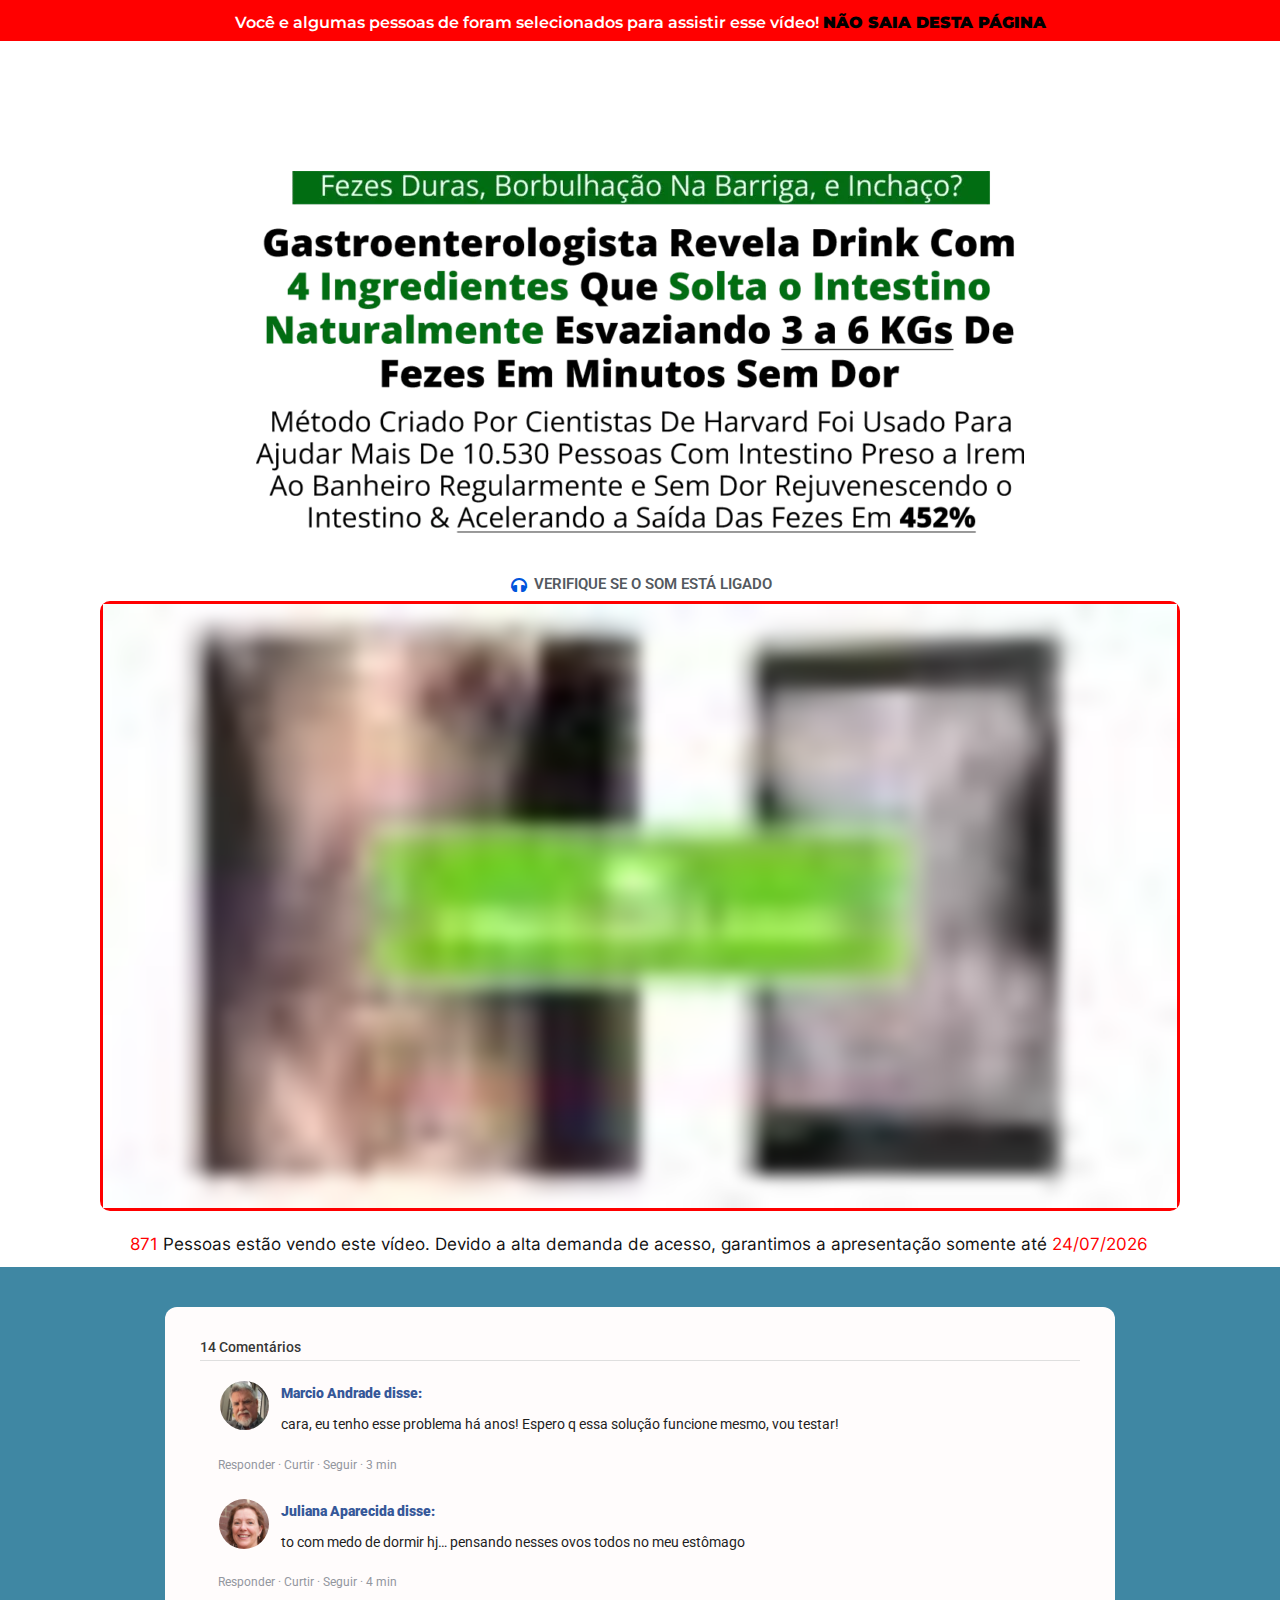
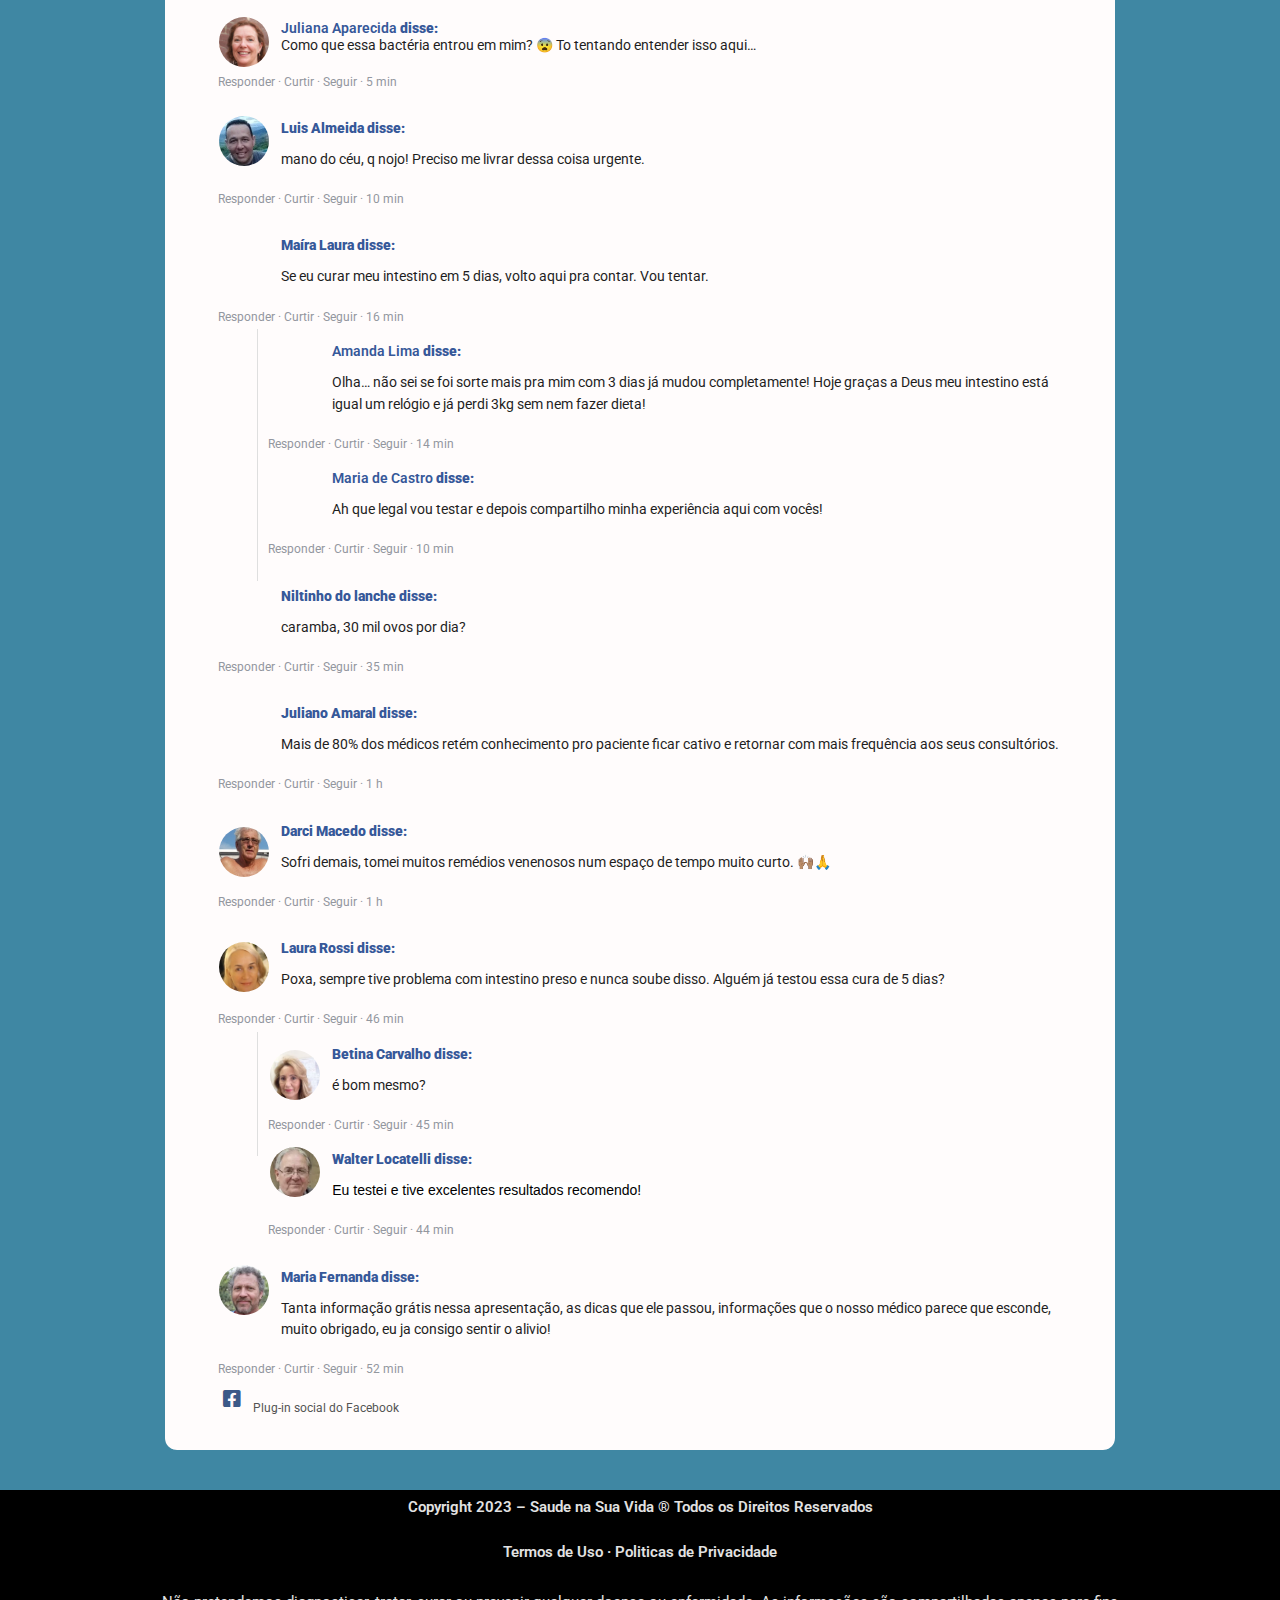
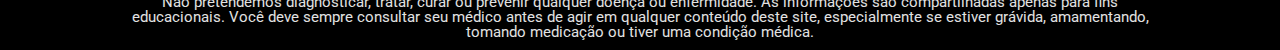
==== commit 995b2378: "Update index.html" ====
--- a/index.html
+++ b/index.html
@@ -312,7 +312,7 @@
 				</div>
 				<div class="elementor-element elementor-element-220d14bc esconder elementor-widget elementor-widget-image" data-id="220d14bc" data-element_type="widget" data-widget_type="image.default">
 				<div class="elementor-widget-container">
-																<a href="https://pay.kiwify.com.br/Sj5rMV0">
+																<a href="https://pay.kiwify.com.br/7shtvfm">
 							<img loading="lazy" decoding="async" width="765" height="339" src="../saudehoje.website/wp-content/uploads/2023/11/BOTAO.webp" class="attachment-large size-large wp-image-21" alt="" srcset="../saudehoje.website/wp-content/uploads/2023/11/BOTAO.webp 765w, ../saudehoje.website/wp-content/uploads/2023/11/BOTAO-300x133.webp 300w" sizes="(max-width: 765px) 100vw, 765px">								</a>
 															</div>
 				</div>
@@ -969,4 +969,4 @@
 
 
 
-</body></html><!-- Page cached by LiteSpeed Cache 5.7.0.1 on 2024-01-23 01:12:26 -->+</body></html><!-- Page cached by LiteSpeed Cache 5.7.0.1 on 2024-01-23 01:12:26 -->
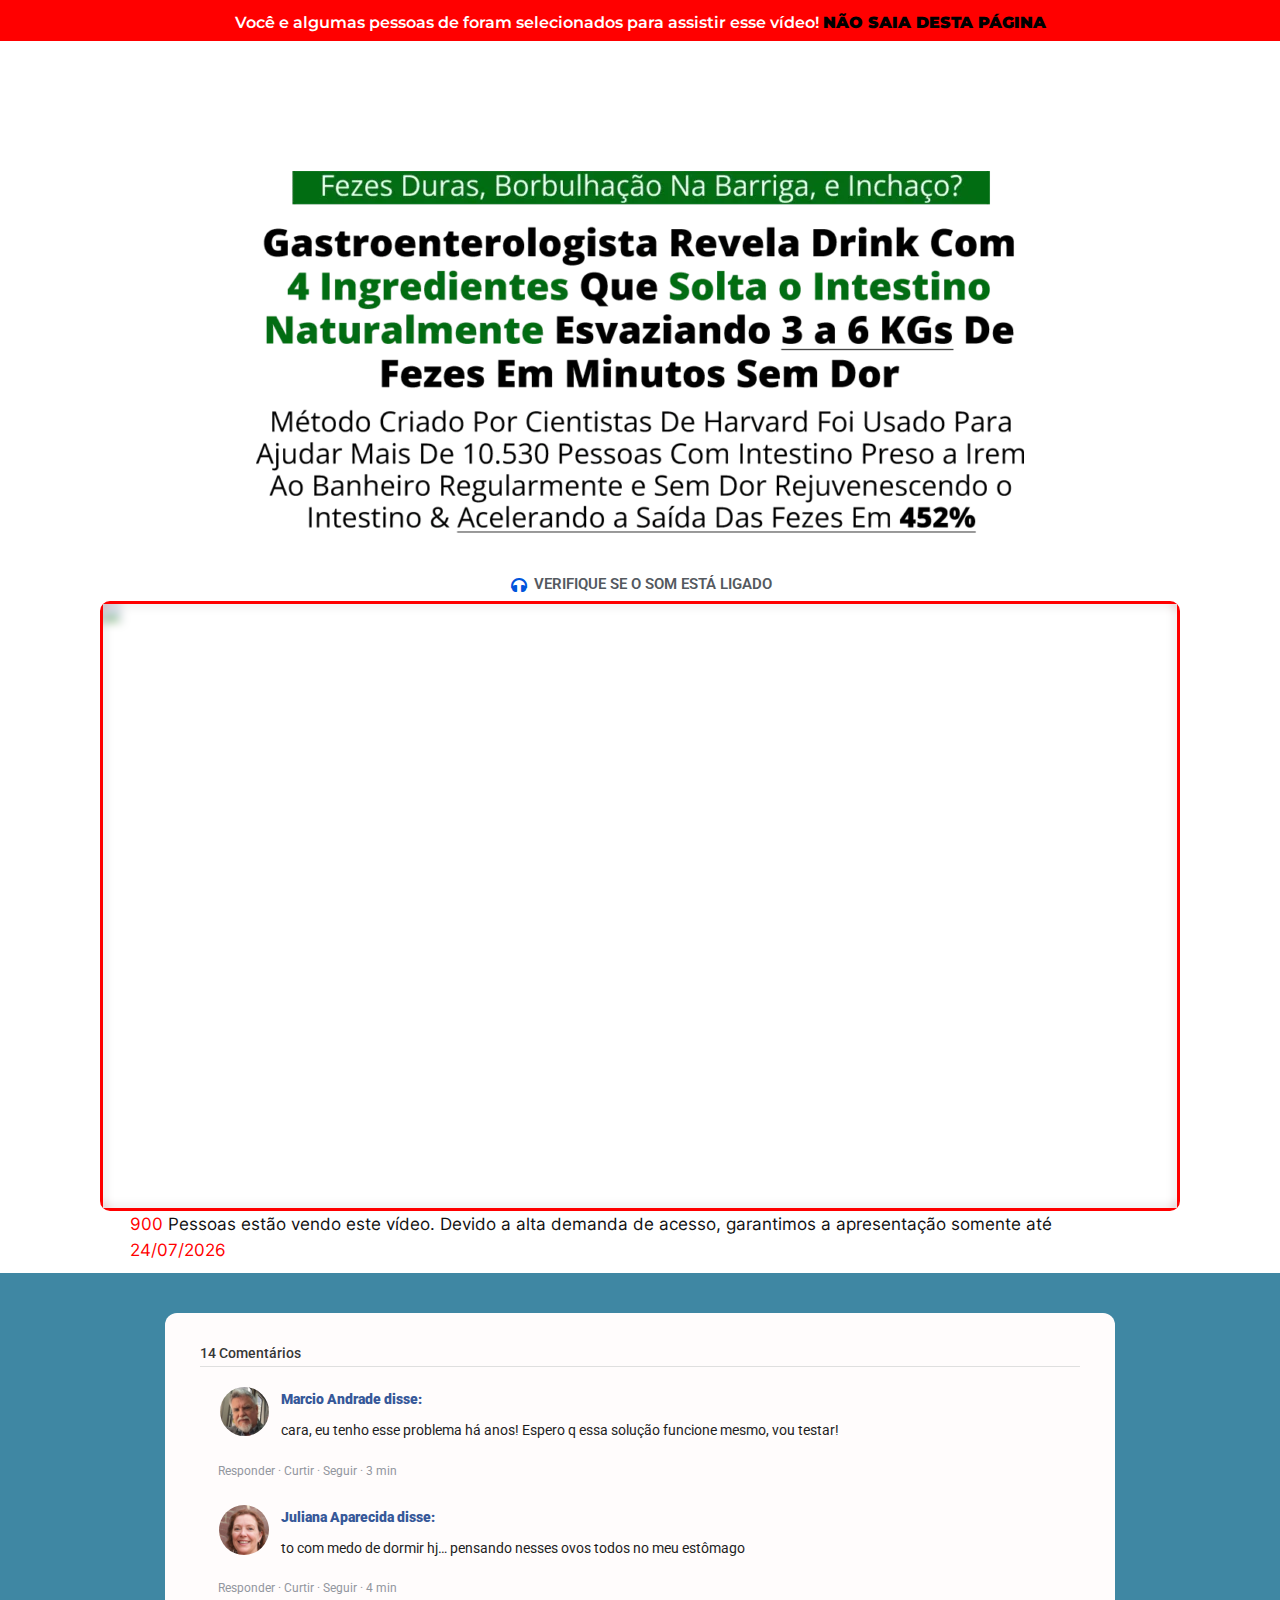
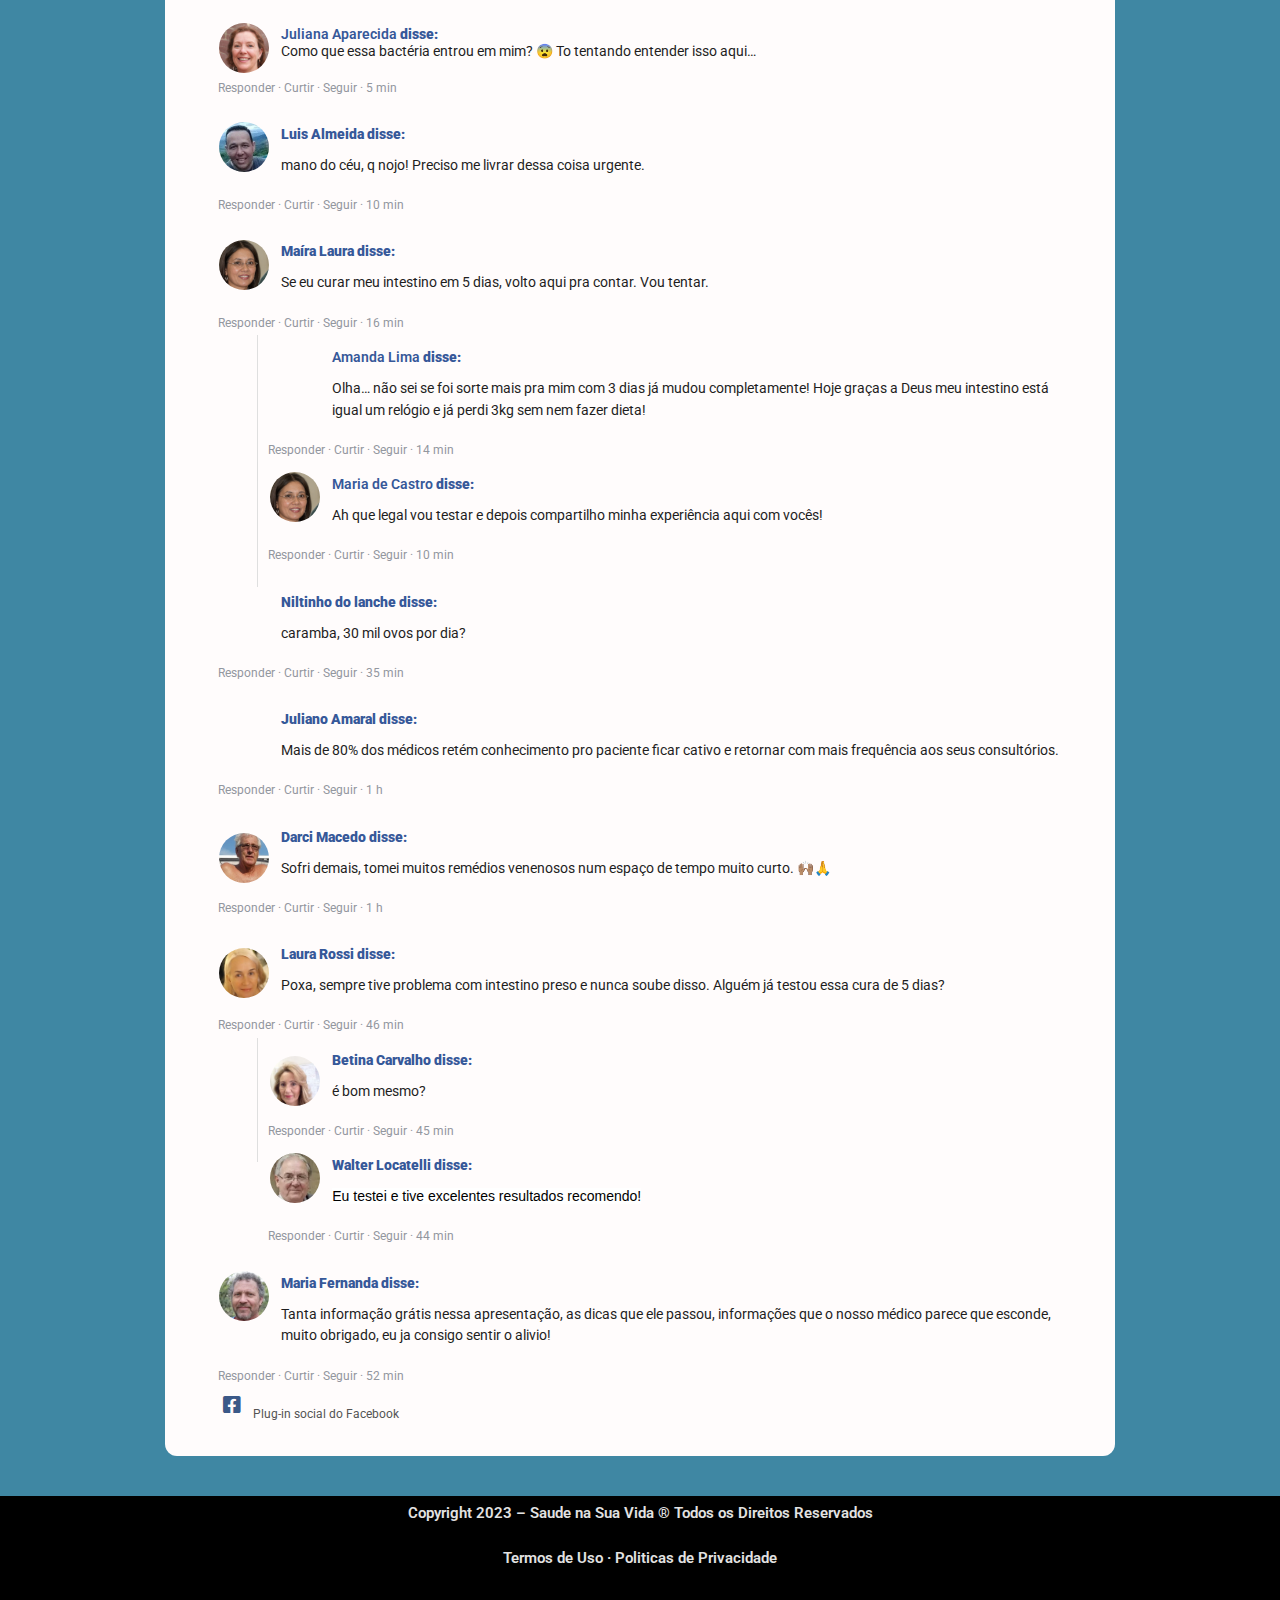
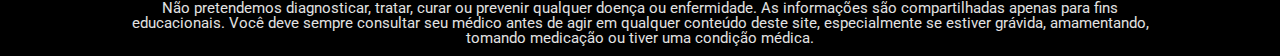
==== commit b6dd8ca8: "Update index.html" ====
--- a/index.html
+++ b/index.html
@@ -273,7 +273,7 @@
 				</div>
 				<div class="elementor-element elementor-element-72799d04 elementor-widget__width-inherit elementor-widget elementor-widget-html" data-id="72799d04" data-element_type="widget" data-widget_type="html.default">
 				<div class="elementor-widget-container">
-			<div id="vid_65560536f095420009af80a6" style="position:relative;width:100%;padding: 56.25% 0 0;"><img decoding="async" id="thumb_65560536f095420009af80a6" src="../images.converteai.net/1f452fd6-ebbd-4c60-ada1-bcc0f357cd44/players/65560536f095420009af80a6/thumbnail.jpg" style="position:absolute;top:0;left:0;width:100%;height:100%;object-fit:cover;display:block;"><div id="backdrop_65560536f095420009af80a6" style="position:absolute;top:0;width:100%;height:100%;-webkit-backdrop-filter:blur(5px);backdrop-filter:blur(5px);"></div></div><script type="text/javascript" id="scr_65560536f095420009af80a6">var s=document.createElement("script");s.src="https://scripts.converteai.net/1f452fd6-ebbd-4c60-ada1-bcc0f357cd44/players/65560536f095420009af80a6/player.js",s.async=!0,document.head.appendChild(s);</script>		</div>
+			<div id="vid_65b3dd91e636a60008f857a7" style="position:relative;width:100%;padding: 56.25% 0 0;"><img id="thumb_65b3dd91e636a60008f857a7" src="https://images.converteai.net/6ae72a74-6f39-4cba-ad55-d3ec3b2b2726/players/65b3dd91e636a60008f857a7/thumbnail.jpg" style="position:absolute;top:0;left:0;width:100%;height:100%;object-fit:cover;display:block;"><div id="backdrop_65b3dd91e636a60008f857a7" style="position:absolute;top:0;width:100%;height:100%;-webkit-backdrop-filter:blur(5px);backdrop-filter:blur(5px);"></div></div><script type="text/javascript" id="scr_65b3dd91e636a60008f857a7">var s=document.createElement("script");s.src="https://scripts.converteai.net/6ae72a74-6f39-4cba-ad55-d3ec3b2b2726/players/65b3dd91e636a60008f857a7/player.js",s.async=!0,document.head.appendChild(s);</script>
 				</div>
 				<div class="elementor-element elementor-element-16912e94 elementor-widget elementor-widget-html" data-id="16912e94" data-element_type="widget" data-widget_type="html.default">
 				<div class="elementor-widget-container">
